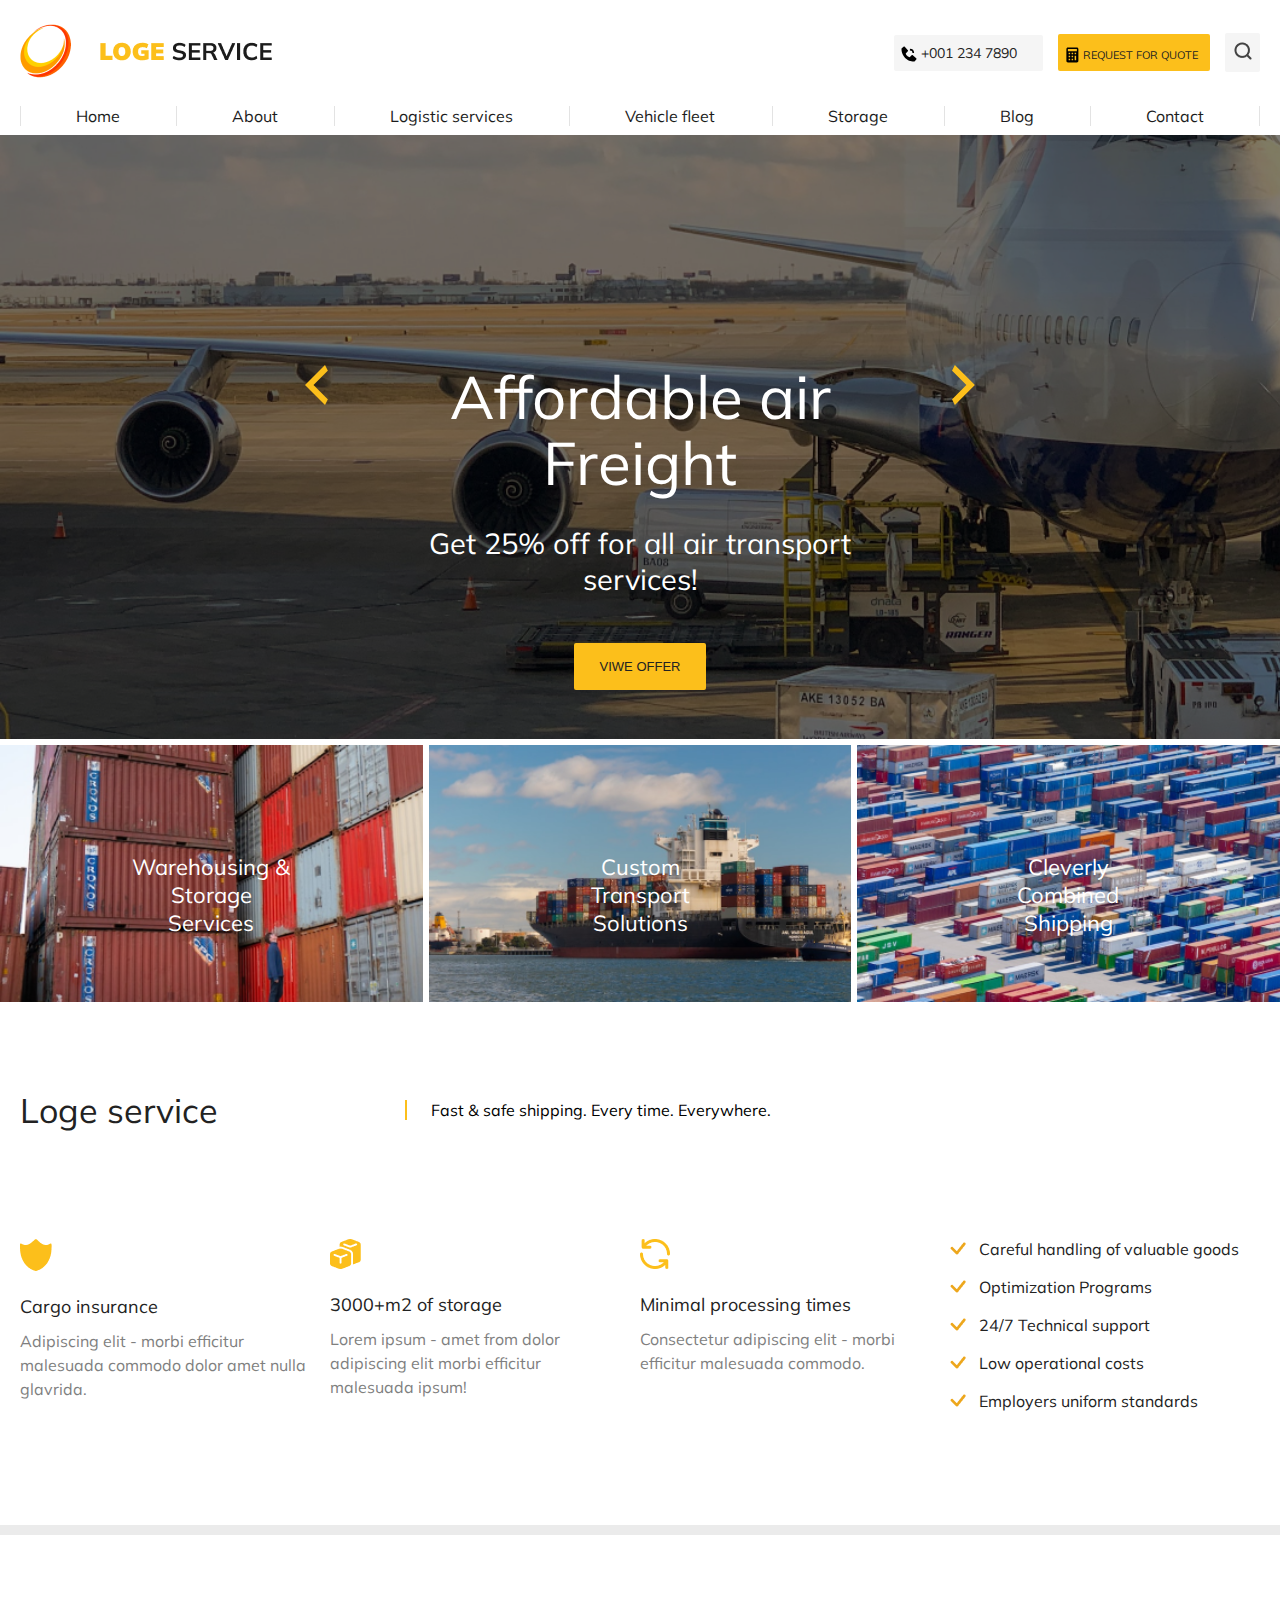
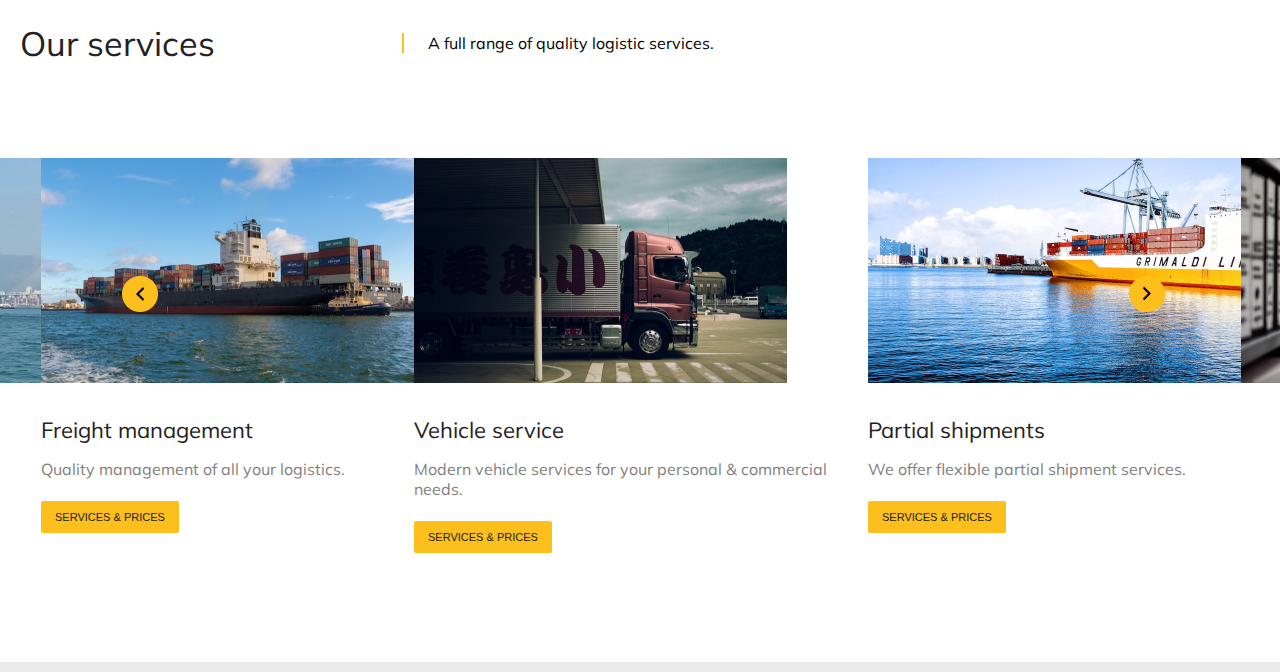
==== index.html @ c0128134 "services-section-with-responsive" ====
<!DOCTYPE html>
<html lang="en">
<head>
    <meta charset="UTF-8">
    <meta http-equiv="X-UA-Compatible" content="IE=edge">
    <meta name="viewport" content="width=device-width, initial-scale=1.0">
    <title>LOGE SERVICE</title>
    <!-- css -->
    <link rel="stylesheet" href="css/style.css">
</head>
<body>
    <!-- topbar-section -->
    <section class="topbar-section">
        <div class="container">
            <div class="topbar-wrapper">
                <div class="left-contents">
                    <img src="images/logo.png" alt="site logo">
                </div>
                <div class="right-contents">
                   <div class="phone-contact">
                    <svg 
                    width="16" height="16" viewBox="0 0 16 16" fill="none" xmlns="http://www.w3.org/2000/svg">
                    <path d="M8.92123 4.55398C10.692 4.55398 11.4472 5.30925 11.4472 7.07998H13.1312C13.1312 4.36453 11.6367 2.86998 8.92123 2.86998V4.55398ZM11.8026 9.13699C11.6408 8.98994 11.4282 8.91151 11.2096 8.91827C10.9911 8.92502 10.7837 9.01643 10.6313 9.1732L8.61643 11.2454C8.13143 11.1527 7.1564 10.8488 6.15273 9.84764C5.14906 8.84314 4.8451 7.86557 4.75501 7.38395L6.82549 5.36819C6.98245 5.2159 7.07399 5.00851 7.08075 4.78991C7.08751 4.57132 7.00895 4.35867 6.86169 4.19697L3.7505 0.775917C3.60318 0.613711 3.39844 0.515321 3.17975 0.501643C2.96106 0.487965 2.74565 0.560077 2.57927 0.702663L0.752131 2.26963C0.606558 2.41573 0.51967 2.61018 0.50795 2.81609C0.49532 3.02659 0.254508 8.01292 4.12098 11.8811C7.49404 15.2533 11.7192 15.5 12.8828 15.5C13.0529 15.5 13.1573 15.4949 13.1851 15.4933C13.391 15.4817 13.5854 15.3945 13.7307 15.2482L15.2969 13.4203C15.4396 13.254 15.5118 13.0386 15.4983 12.82C15.4848 12.6013 15.3865 12.3965 15.2245 12.249L11.8026 9.13699Z" fill="black"/>
                    </svg>

                     <a class="f-14 color-222" href=""tel:+001234 7890">+001 234 7890</a>
                   </div>

                   <div class="quote">
                    <svg 
                    width="13" height="16" viewBox="0 0 13 16" fill="none" xmlns="http://www.w3.org/2000/svg">
                    <path d="M1.8877 15.5H10.8877C11.2855 15.5 11.6671 15.342 11.9484 15.0607C12.2297 14.7794 12.3877 14.3978 12.3877 14V2C12.3877 1.60218 12.2297 1.22064 11.9484 0.93934C11.6671 0.658035 11.2855 0.5 10.8877 0.5H1.8877C1.48987 0.5 1.10834 0.658035 0.827035 0.93934C0.545731 1.22064 0.387695 1.60218 0.387695 2V14C0.387695 14.3978 0.545731 14.7794 0.827035 15.0607C1.10834 15.342 1.48987 15.5 1.8877 15.5ZM4.1377 13.25H2.6377V11.75H4.1377V13.25ZM4.1377 10.25H2.6377V8.75H4.1377V10.25ZM4.1377 7.25H2.6377V5.75H4.1377V7.25ZM7.1377 13.25H5.6377V11.75H7.1377V13.25ZM7.1377 10.25H5.6377V8.75H7.1377V10.25ZM7.1377 7.25H5.6377V5.75H7.1377V7.25ZM10.1377 13.25H8.6377V8.75H10.1377V13.25ZM10.1377 7.25H8.6377V5.75H10.1377V7.25ZM1.8877 2H10.8877V4.25H1.8877V2Z" fill="black"/>
                    </svg>
                    <a class="f-11 color-222" href="#">REQUEST FOR QUOTE</a>
                   </div>

                   <div class="search-div">
                    <img src="images/search-icon.png" alt="search-icon">
                   </div>
                </div>
            </div>
        </div>
    </section>

    <!-- navbar-section -->
    <section class="navbar-section">
        <div class="container">
            <div class="navbar-wrapper">
                <nav>
                    <ul class="nav-links">
                        <li>
                            <a class="f-16 color-c1c" href="#">Home</a>
                        </li>
                        <li>
                            <a class="f-16 color-c1c" href="#">About</a>
                        </li>
                        <li>
                            <a class="f-16 color-c1c" href="#">Logistic services</a>
                        </li>
                        <li>
                            <a class="f-16 color-c1c" href="#">Vehicle fleet</a>
                        </li>
                        <li>
                            <a class="f-16 color-c1c" href="#">Storage</a>
                        </li>
                        <li>
                            <a class="f-16 color-c1c" href="#">Blog</a>
                        </li>
                
                        <li>
                            <a class="f-16 color-c1c" href="#">Contact</a>
                        </li>
                    </ul>
                </nav>
            </div>
        </div>
    </section>

    <!-- banner section -->
    <section class="banner-section">
        <div class="banner-wrappers">
            <div class="main-banner">
                <!-- arrow svg -->
                <div>
                     <div class="main-banner-details">
                    <h1 class="f-60 color-fff">Affordable air Freight</h1>
                    <p class="f-29 color-fff">Get 25% off for all air transport services!</p>
                    <Button class="view-offer-btn f-13 color-222 ">VIWE OFFER</Button>
                </div>
                </div>
                <!-- arrow svg -->
             

            </div>
            <div class="sub-banners">
                <div class="sub-banner-1">
                    <h3 class="sub-banner-1-text f-22 color-fff">Warehousing & Storage <br> Services</h3> 
                </div>
                <div class="sub-banner-2">
                    <h3 class="sub-banner-2-text f-22 color-fff">Custom Transport <br> Solutions</h3> 
                </div>
                <div class="sub-banner-3">
                    <h3 class="sub-banner-3-text f-22 color-fff">Cleverly Combined<br> Shipping</h3> 
                </div>
            </div>
        </div>
    </section>

    <!-- loge service section -->
    <section class="loge-service-section">
        <div class="container">
            <div class="loge-service-part-1">
                <div>
                    <h2 class="f-34 color-222">Loge service</h2>
                </div>
                <div>
                    <p>Fast & safe shipping. Every time. Everywhere.</p>
                </div>
            </div>
            <div class="loge-service-part-2">
                <div>
                    <img src="images/insurance.png" alt="insurance logo">
                    <h5 class="service-heading">Cargo insurance</h5>
                    <p class="service-text">
                        Adipiscing elit - morbi efficitur malesuada commodo dolor amet nulla glavrida.
                    </p>
                </div>
                <div>
                    <img src="images/storage.png" alt="storage logo">
                    <h5 class="service-heading">3000+m2 of storage</h5>
                    <p class="service-text">
                       Lorem ipsum - amet from dolor adipiscing elit morbi efficitur malesuada ipsum!
                    </p>
                </div>
                <div>
                    <img src="images/rotate.png" alt="storage logo">
                    <h5 class="service-heading">Minimal processing times</h5>
                    <p class="service-text">
                     Consectetur adipiscing elit - morbi efficitur malesuada commodo.
                    </p>
                </div>
                <div class="service-key-points">
                    <ul>
                        <li>Careful handling of valuable goods</li>
                        <li>Optimization Programs</li>
                        <li>24/7 Technical support</li>
                        <li>Low operational costs</li>
                        <li>Employers uniform standards</li>
                    </ul>
                </div>
            </div>
        </div>
    </section>

    <!-- gap div -->
    <div class="gap-div"></div>

    <!-- services section -->
    <section class="services-section">
        <div class="services-wrapper">
            <div class="services-header">
                <div class="container">
                    <div>
                    <h2 class="f-34 color-222">Our services</h2>
                </div>
                <div>
                    <p>A full range of quality logistic services.</p>
                </div>
                </div>
            </div>
            <div class="services-cards">
                <div class="service-card">
                    <img src="images/short-img-1.png" alt="short img">
                </div>
                <div class="service-card">
                    <img src="images/freight.png" alt="freight transport">
                    <h4 class="f-22 color-222">Freight management</h4>
                    <p class="f-16 color-f7f">Quality management of all your logistics.</p>
                    <button class="service-btn f-11 color-222">Services & prices</button>
                </div>
                <div class="service-card">
                    <img src="images/truck.png" alt="freight transport">
                    <h4 class="f-22 color-222">Vehicle service</h4>
                    <p class="f-16 color-f7f">Modern vehicle services for your personal & commercial needs.</p>
                    <button class="service-btn f-11 color-222">Services & prices</button>
                </div>
                <div class="service-card">
                    <img src="images/partial.png" alt="Partial shipments">
                    <h4 class="f-22 color-222">Partial shipments</h4>
                    <p class="f-16 color-f7f">We offer flexible partial shipment services.</p>
                    <button class="service-btn f-11 color-222">Services & prices</button>
                </div>
                
                <div class="service-card">
                    <img src="images/short-img-2.png" alt="short img">
                </div>
            </div>
        </div>
    </section>
</body>
</html>
---- css/style.css ----
@import url("https://fonts.googleapis.com/css2?family=Mulish&display=swap");
* {
  margin: 0;
  padding: 0;
  box-sizing: border-box;
}
body {
  font-family: "Mulish", sans-serif;
  background: #ffffff;
}

/* common styles */
.container {
  width: 100%;
  max-width: 1240px;
  margin: auto;
}
a {
  text-decoration: none;
}
ul li {
  list-style-type: none;
}
/* fonts styles */
.f-11 {
  font-weight: 400;
  font-size: 11px;
}
.f-13 {
  font-weight: 400;
  font-size: 13px;
}
.f-14 {
  font-weight: 400;
  font-size: 14px;
}
.f-16 {
  font-weight: 400;
  font-size: 16px;
}
.f-22 {
  font-weight: 400;
  font-size: 22px;
}
.f-23 {
  font-weight: 400;
  font-size: 22px;
}
.f-29 {
  font-weight: 400;
  font-size: 29px;
}
.f-34 {
  font-weight: 400;
  font-size: 34px;
}
.f-60 {
  font-weight: 400;
  font-size: 60px;
}

/* colors classes*/
.color-fff {
  color: #ffffff;
}
.color-222 {
  color: #222222;
}
.color-c1c {
  color: #1c1c1c;
}
.color-f7f {
  color: #7f7f7f;
}

/* home page */
/* topbar */
.topbar-wrapper {
  display: flex;
  justify-content: space-between;
  padding: 23.75px 0;
}
.right-contents {
  display: flex;
  gap: 15px;
  align-items: center;
}

.right-contents .phone-contact svg,
.right-contents .quote svg {
  vertical-align: middle;
}

.phone-contact {
  padding: 7px 26px 8.5px 6.5px;
  background: #f5f5f5;
  border-radius: 2px;
}

.quote {
  background: #fcbf1b;
  border-radius: 2px;
  padding: 8.5px 12px 8.5px 8.39px;
}

.search-div {
  background: #f5f5f5;
  border-radius: 2px;
  padding: 8.5px;
}

/* navbar */
.navbar-wrapper {
  padding-bottom: 9px;
}
.nav-links {
  display: flex;
  justify-content: space-between;
}
.nav-links li {
  border-left: 1px solid;
  border-color: rgba(0, 0, 0, 0.11);
  padding: 0 55px 0 55px;
}

.nav-links li:last-child {
  border-right: 1px solid;
  border-color: rgba(0, 0, 0, 0.11);
}

.nav-links li a:hover {
  border-bottom: 2px solid;
  border-color: #fcbf1b;
}

/* banner section */

.main-banner {
  background-image: url(../images/air-freight.png);
  background-size: cover;
  background-repeat: no-repeat;
}
.main-banner-details {
  text-align: center;
  padding: 229px 428px 49px 428px;
  background: rgba(0, 0, 0, 0.5);
}
.main-banner > div {
  position: relative;
}
.main-banner-details::after {
  content: url("../images/right-arrow.png");
  position: absolute;
  right: 305px;
  top: 230px;
}
.main-banner-details::before {
  content: url("../images/left-arrow.png");
  position: absolute;
  left: 305px;
  top: 230px;
}
.main-banner-details h1 {
  line-height: 66px;
  padding-bottom: 29px;
}
.main-banner-details p {
  line-height: 36px;
  padding-bottom: 46px;
}
.view-offer-btn {
  background: #fcbf1b;
  border-radius: 2px;
  padding: 16px 26px;
  border: none;
}
.sub-banners {
  display: flex;
  gap: 6px;
  padding-top: 6px;
}
.sub-banner-1 {
  background-image: url(../images/cargo-storage.png);
  background-size: cover;
  background-repeat: no-repeat;
  width: 100%;
}
.sub-banner-2 {
  background-image: url(../images/ship-transport.png);
  background-size: cover;
  background-repeat: no-repeat;
  width: 100%;
}
.sub-banner-3 {
  background-image: url(../images/port.png);
  background-size: cover;
  background-repeat: no-repeat;
  width: 100%;
}
.sub-banner-1-text {
  padding: 108px 116px 65px 116px;
  text-align: center;
}
.sub-banner-2-text {
  padding: 108px 145px 65px 145px;
  text-align: center;
}
.sub-banner-3-text {
  padding: 108px 144px 65px 143px;
  text-align: center;
}

/* loge-service-section */
.loge-service-section {
  padding-top: 87px;
}
.loge-service-part-1 {
  display: flex;
  gap: 187px;
  align-items: center;
}
.loge-service-part-1 div p {
  border-left: 2px solid #fcbf1b;
  padding-left: 24px;
}
.loge-service-part-2 {
  display: flex;
  justify-content: space-between;
  padding-top: 107.17px;
  padding-bottom: 96px;
}
.loge-service-part-2 div {
  flex: 1;
  padding-right: 20px;
}
.service-heading {
  font-weight: 400;
  font-size: 18px;
  line-height: 23px;
  color: #222222;
  padding-top: 20px;
  padding-bottom: 11px;
}
.service-text {
  font-weight: 400;
  font-size: 16px;
  line-height: 24px;
  color: #7f7f7f;
}
.service-key-points ul li {
  font-weight: 400;
  font-size: 16px;
  line-height: 21px;
  color: #222222;
  padding-bottom: 17px;
}
.service-key-points ul li::before {
  content: url("../images/check.png");
  display: inline-block;
  padding-right: 13.34px;
}
/* gap div */
.gap-div {
  background: rgba(0, 0, 0, 0.08);
  padding: 5px 0;
}
/* services section */
.services-wrapper {
  padding-bottom: 109px;
  border-bottom: 10px solid rgba(0, 0, 0, 0.08);
}
.services-header {
  padding-bottom: 93px;
  padding-top: 87px;
}
.services-header > .container {
  display: flex;
  gap: 187px;
  align-items: center;
}
.services-header div p {
  border-left: 2px solid #fcbf1b;
  padding-left: 24px;
}

.services-cards {
  display: flex;
  justify-content: space-between;
  position: relative;
}
.services-cards::before {
  content: url("../images/circle-arrow-left.png");
  position: absolute;
  left: 9.5%;
  top: 30%;
}
.services-cards::after {
  content: url("../images/circle-arrow-right.png");
  position: absolute;
  right: 9%;
  top: 30%;
}
.service-card img {
  padding-bottom: 29px;
}
.service-card h4 {
  padding-bottom: 15px;
}
.service-card p {
  padding-bottom: 22px;
}

.service-btn {
  background: #fcbf1b;
  border-radius: 2px;
  padding: 10px 14px;
  border-style: none;
  text-transform: uppercase;
}

/* Responsive for phone */

@media only screen and (max-width: 430px) {
  /* common styles */
  .container {
    width: 100%;
    max-width: 430px;
  }

  /* home page */
  /* topbar */
  .topbar-wrapper {
    flex-direction: column;
    align-items: center;
  }
  .left-contents {
    padding-bottom: 30px;
  }
  .right-contents {
    gap: 7px;
  }

  /* navbar */

  .nav-links {
    flex-direction: column;
    align-items: center;
    gap: 15px;
  }
  .nav-links li {
    border: none;
  }
  .nav-links li:last-child {
    border: none;
  }

  /* banner sectioin */

  .main-banner-details {
    padding: 205.76px 59.78px 135.74px 57px;
  }
  .main-banner-details h1 {
    font-weight: 400;
    font-size: 24px;
    line-height: 66px;
    text-align: center;
    color: #ffffff;
    padding-bottom: 22.99px;
  }
  .main-banner-details p {
    font-weight: 400;
    font-size: 14px;
    line-height: 36px;
    text-align: center;
    color: #ffffff;
    padding-bottom: 24.51px;
  }
  .view-offer-btn {
    font-weight: 400;
    font-size: 13px;
    line-height: 13px;
    color: #222222;
  }
  .sub-banners {
    flex-direction: column;
    gap: 10px;
    padding-top: 10px;
  }

  .sub-banner-1-text {
    padding: 98px 65px 25.88px 65px;
  }
  .sub-banner-2-text {
    padding: 108px 95.5px 16.96px 95.5px;
  }
  .sub-banner-3-text {
    padding: 108px 92.5px 15.82px 92.5px;
  }
  .main-banner-details::after {
    right: 31.5px;
  }
  .main-banner-details::before {
    left: 31.5px;
  }

  /* loge-service-section */
  .loge-service-section {
    padding-top: 40.22px;
  }
  .loge-service-part-1 {
    flex-direction: column;
    gap: 20.22px;
    align-items: flex-start;
    padding-left: 21.5px;
  }
  .loge-service-part-2 {
    padding-top: 39.82px;
    flex-direction: column;
    padding-left: 21.5px;
    gap: 30.82px;
  }

  /* services section */
  .services-header {
    padding-top: 50.47px;
    padding-bottom: 35.5px;
    padding-left: 25.32px;
  }
  .services-header > .container {
    display: flex;
    flex-direction: column;
    align-items: flex-start;
    gap: 23.53px;
  }
  

  .services-cards {
    flex-direction: column;
    padding-left: 25px;
    padding-right: 30.5px;
    padding-bottom: 50.37px;
    border-bottom: 10px solid rgba(0, 0, 0, 0.08);
  }
  .service-card {
    display: none;
  }
  .service-card:nth-child(2) {
    display: block;
  }
  .services-cards::before {
    content: url("../images/circle-arrow-left.png");
    position: absolute;
    left: 1.5%;
    top: 20%;
  }
  .services-cards::after {
    content: url("../images/circle-arrow-right.png");
    position: absolute;
    right: 2.5%;
    top: 20%;
  }
}
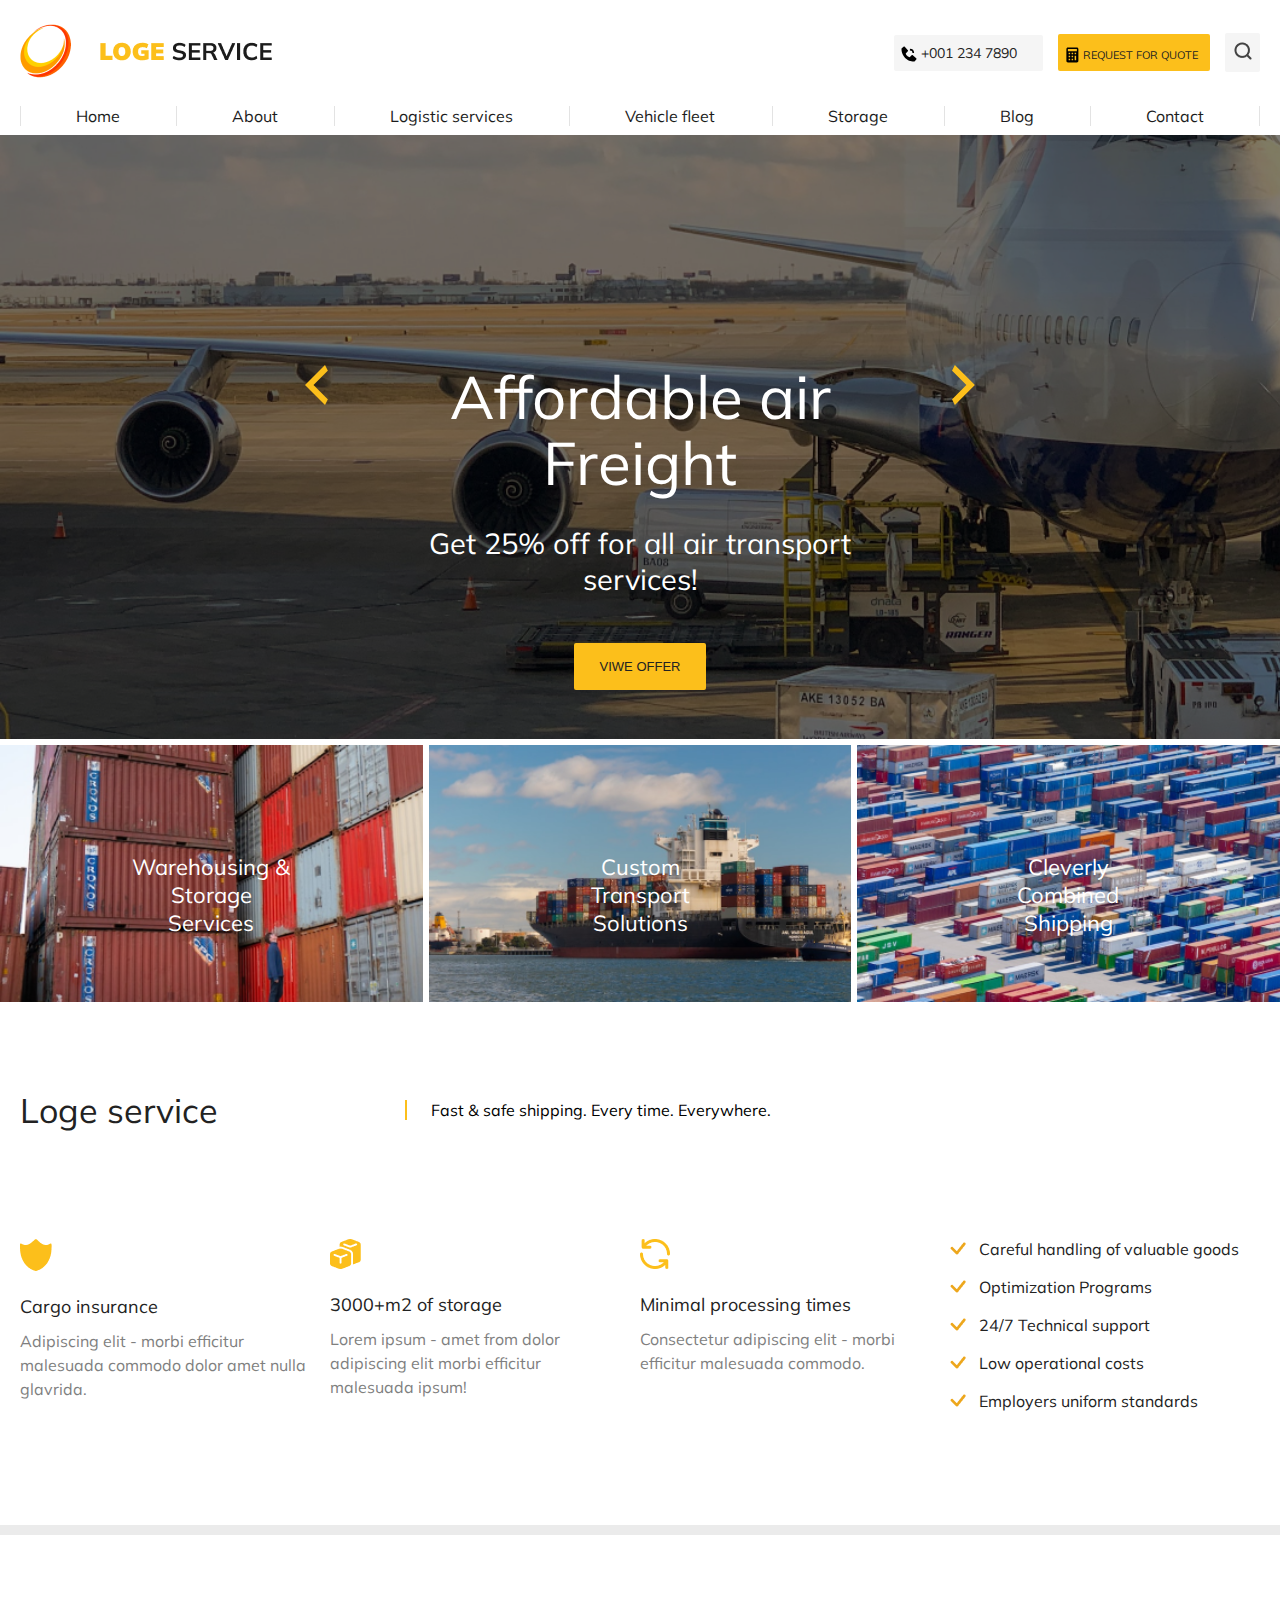
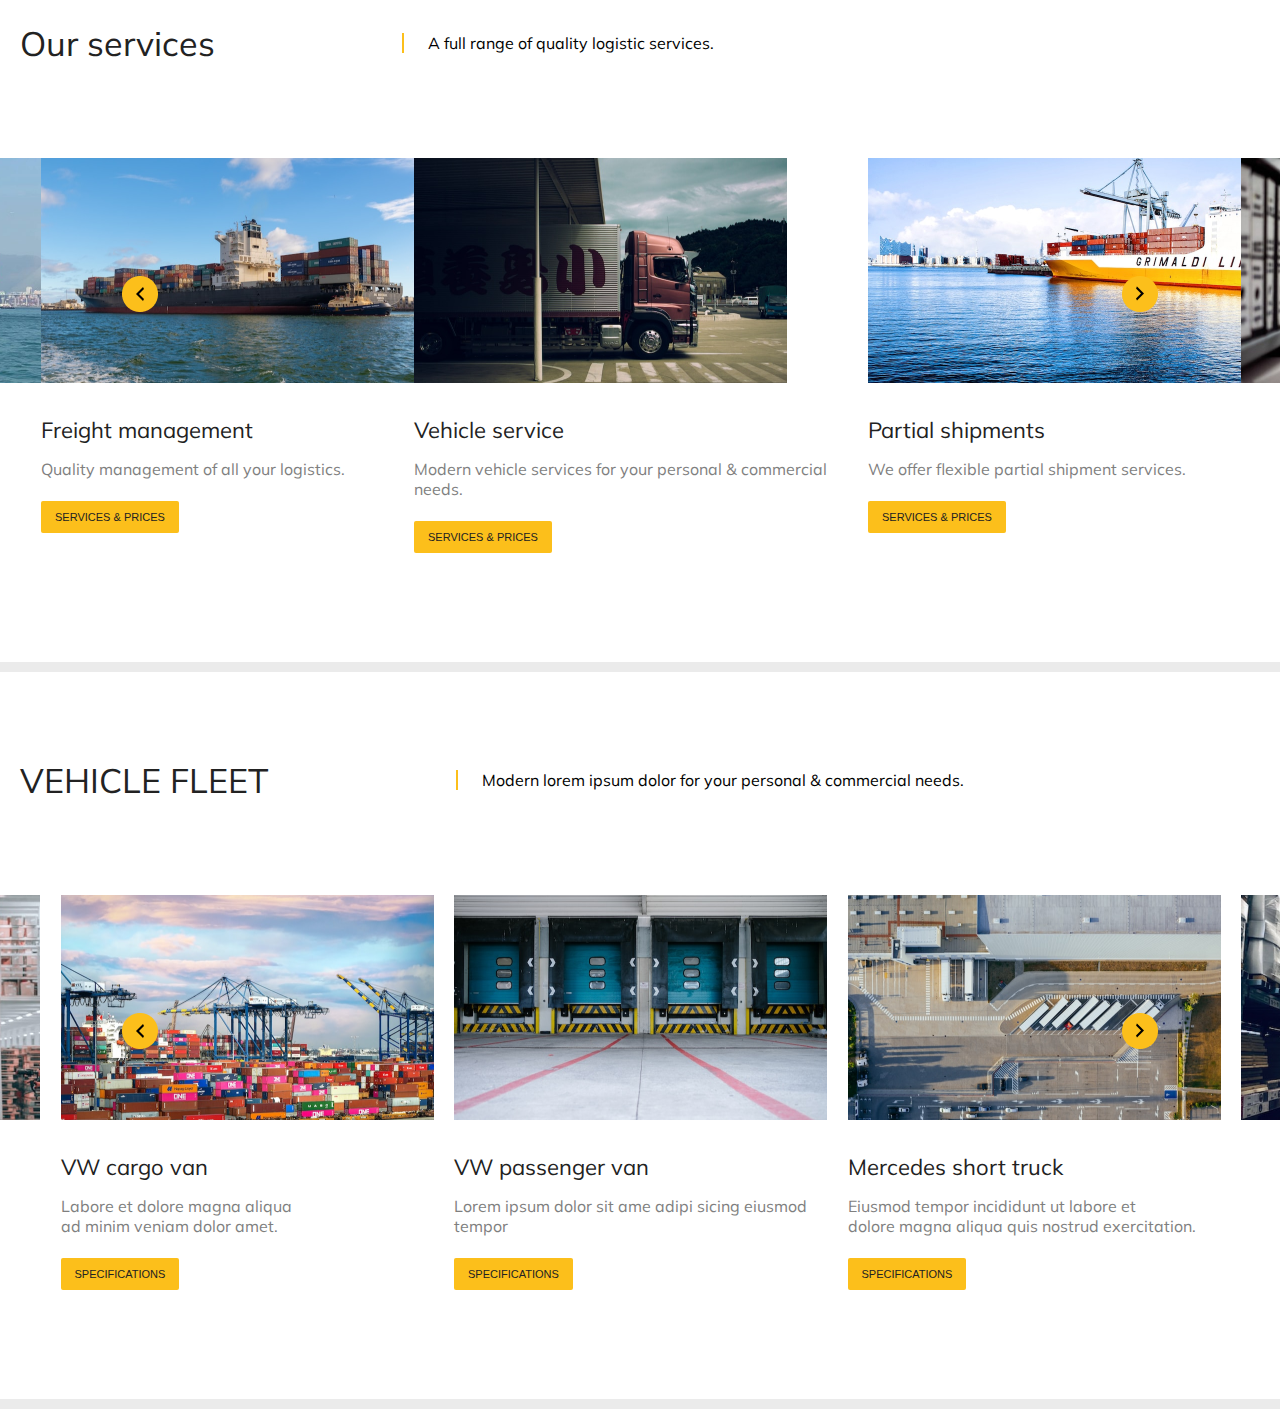
==== commit aae5cf38: "vehicle fleet section with responsive" ====
--- a/index.html
+++ b/index.html
@@ -197,5 +197,48 @@
             </div>
         </div>
     </section>
+
+    <!-- vehicle fleet section -->
+    <section class="vehicle-fleet-section">
+        <div class="services-wrapper">
+            <div class="services-header">
+                <div class="container">
+                    <div>
+                    <h2 class="f-34 color-222">VEHICLE FLEET</h2>
+                </div>
+                <div>
+                    <p>Modern lorem ipsum dolor for your personal & commercial needs.</p>
+                </div>
+                </div>
+            </div>
+            <div class="services-cards">
+                <div class="service-card">
+                    <img src="images/v-s-1.png" alt="short img">
+                </div>
+                <div class="service-card">
+                    <img src="images/v-1.png" alt="freight transport">
+                    <h4 class="f-22 color-222">VW cargo van</h4>
+                    <p class="f-16 color-f7f">Labore et dolore magna aliqua <br> ad minim veniam dolor amet.</p>
+                    <button class="service-btn f-11 color-222">Specifications</button>
+                </div>
+                <div class="service-card">
+                    <img src="images/v-2.png" alt="freight transport">
+                    <h4 class="f-22 color-222">VW passenger van</h4>
+                    <p class="f-16 color-f7f">Lorem ipsum dolor sit ame adipi sicing eiusmod <br> tempor</p>
+                    <button class="service-btn f-11 color-222">Specifications</button>
+                </div>
+                <div class="service-card">
+                    <img src="images/v-3.png" alt="Partial shipments">
+                    <h4 class="f-22 color-222">Mercedes short truck</h4>
+                    <p class="f-16 color-f7f">Eiusmod tempor incididunt ut labore et <br> dolore magna aliqua quis nostrud exercitation.</p>
+                    <button class="service-btn f-11 color-222">Specifications</button>
+                </div>
+                
+                <div class="service-card">
+                    <img src="images/v-s-2.png" alt="short img">
+                </div>
+            </div>
+        </div>
+    </section>
 </body>
 </html>--- a/css/style.css
+++ b/css/style.css
@@ -297,7 +297,7 @@
 .services-cards::after {
   content: url("../images/circle-arrow-right.png");
   position: absolute;
-  right: 9%;
+  right: 9.5%;
   top: 30%;
 }
 .service-card img {
@@ -316,6 +316,10 @@
   padding: 10px 14px;
   border-style: none;
   text-transform: uppercase;
+}
+
+/* vehicle fleet section */
+.vehicle-fleet-section {
 }
 
 /* Responsive for phone */
@@ -421,6 +425,10 @@
   }
 
   /* services section */
+  .services-wrapper {
+    padding-bottom: 0px;
+   
+}
   .services-header {
     padding-top: 50.47px;
     padding-bottom: 35.5px;
@@ -432,14 +440,11 @@
     align-items: flex-start;
     gap: 23.53px;
   }
-  
-
   .services-cards {
     flex-direction: column;
     padding-left: 25px;
     padding-right: 30.5px;
     padding-bottom: 50.37px;
-    border-bottom: 10px solid rgba(0, 0, 0, 0.08);
   }
   .service-card {
     display: none;
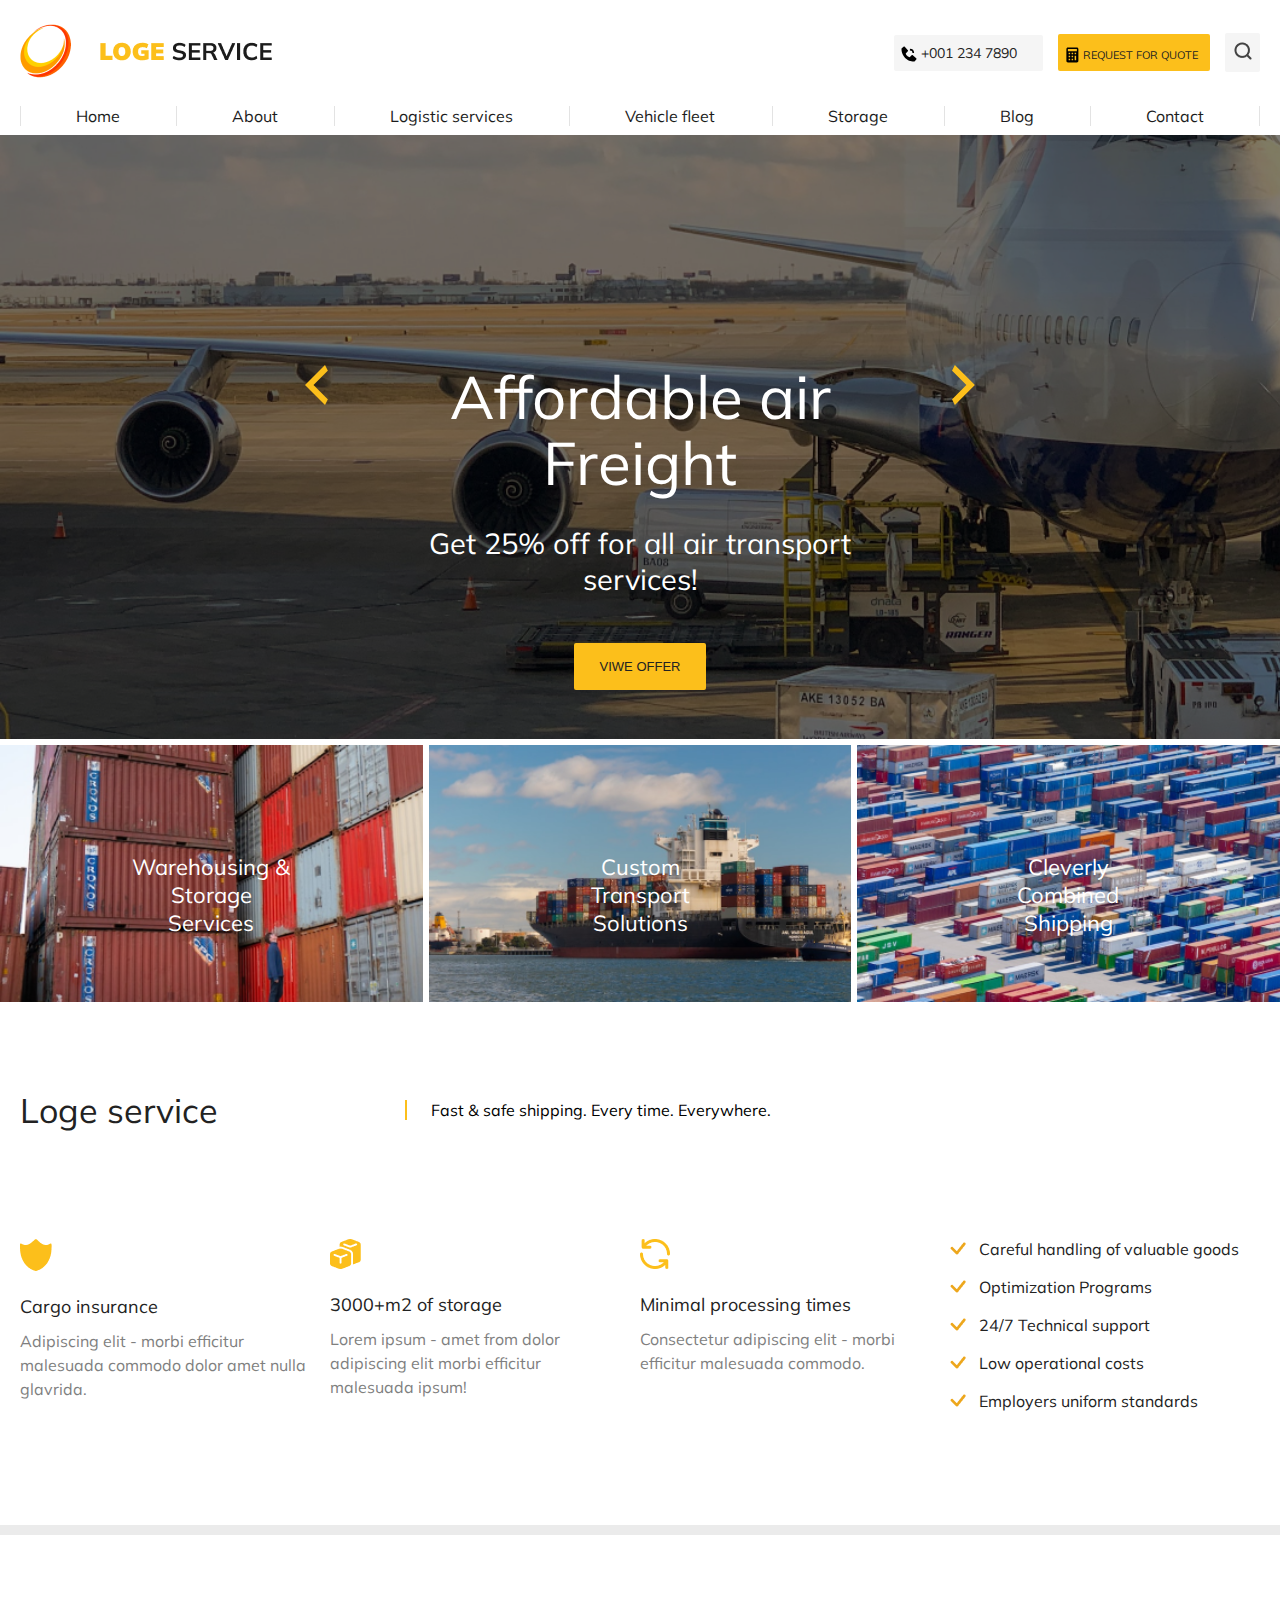
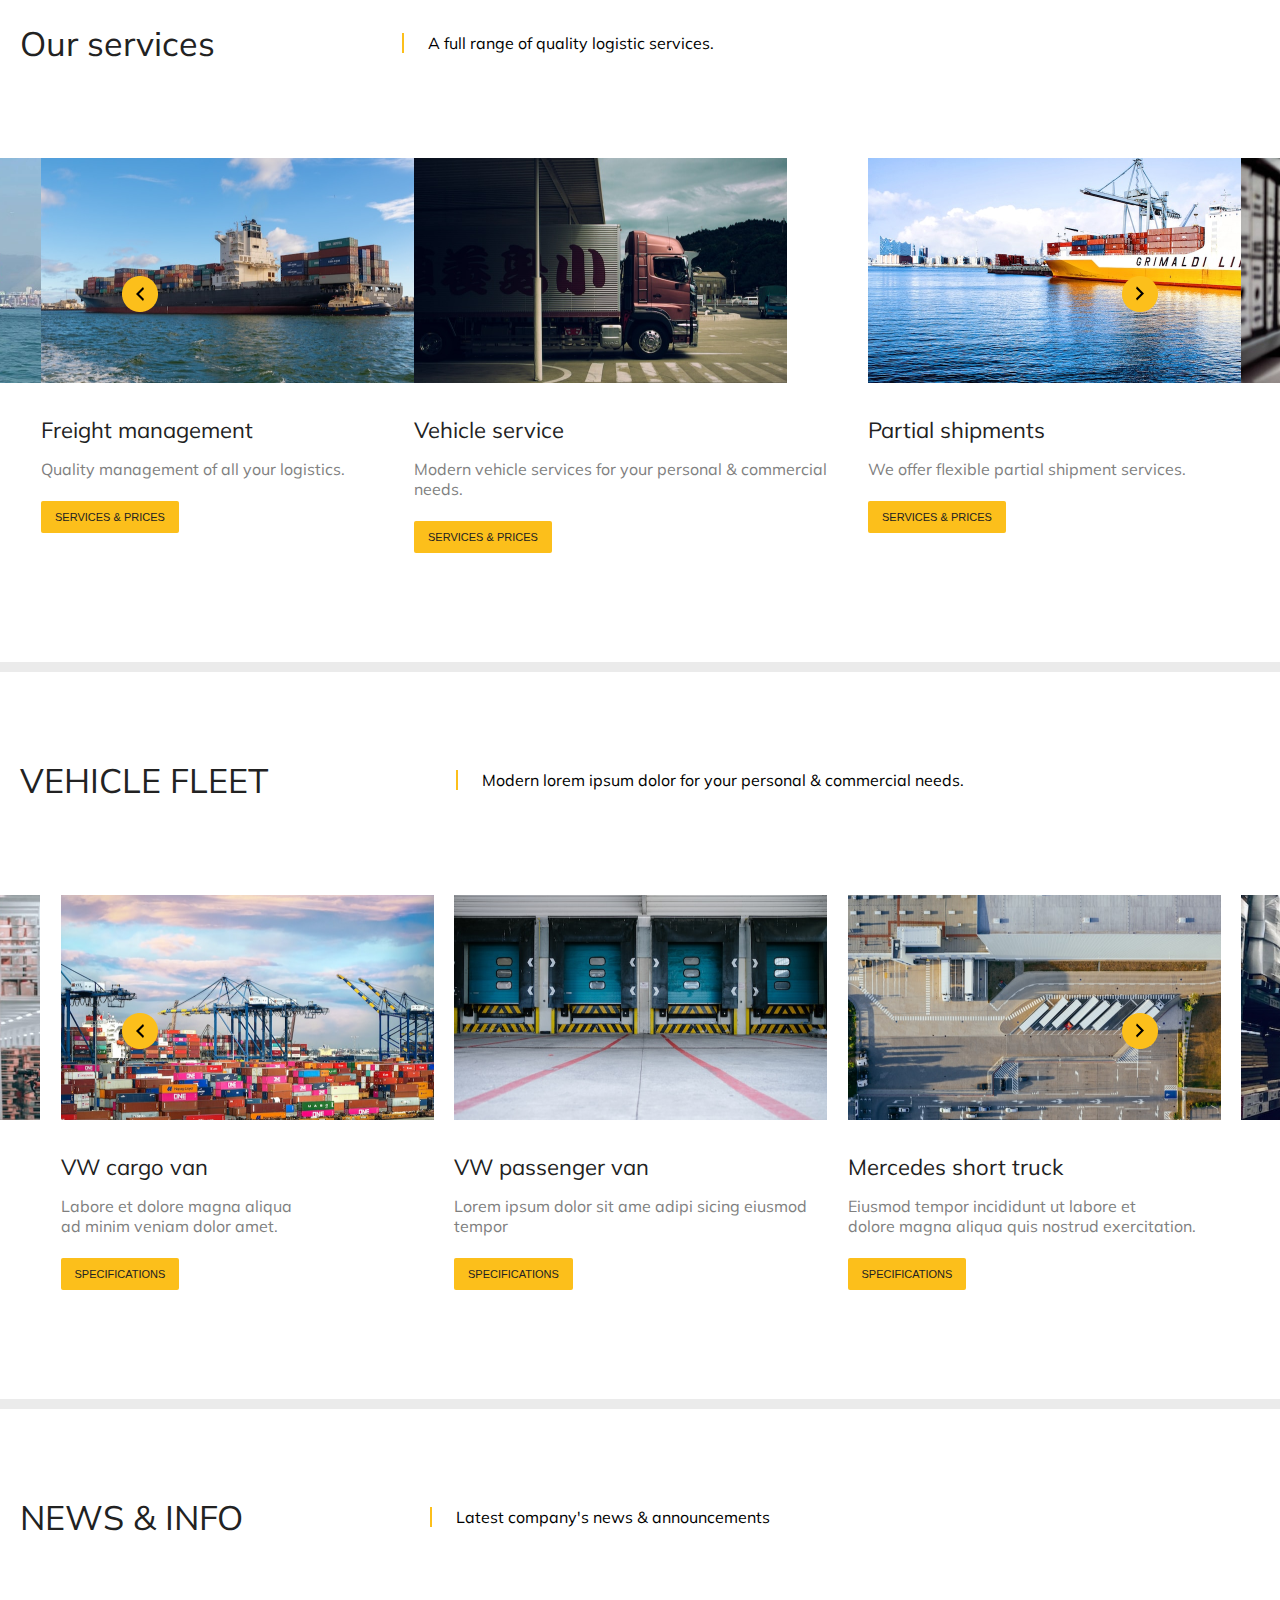
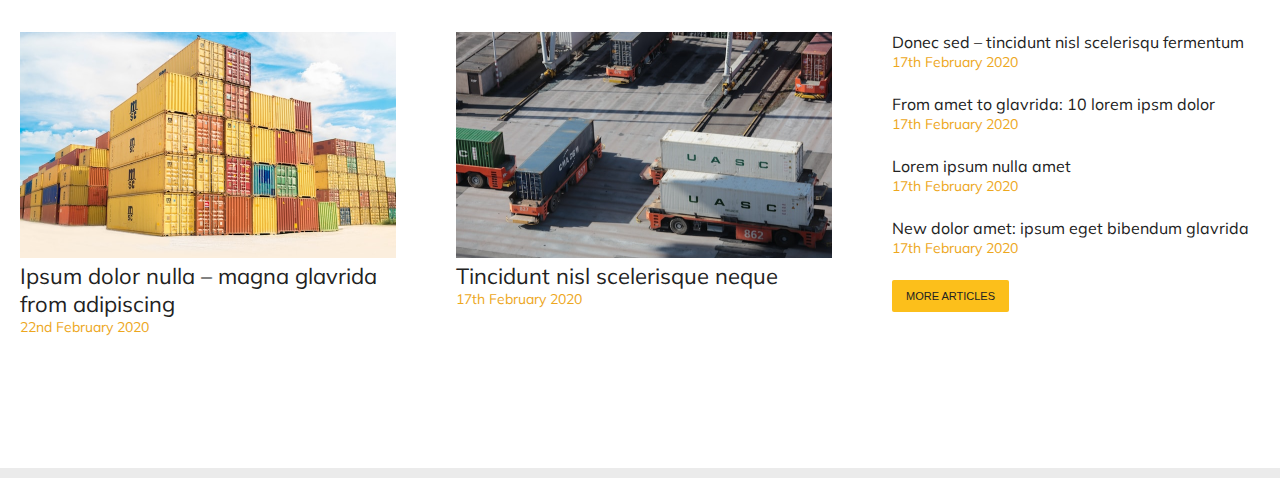
==== commit 4ef7b64f: "news and info section with responsive" ====
--- a/index.html
+++ b/index.html
@@ -240,5 +240,54 @@
             </div>
         </div>
     </section>
+
+    <!-- news and info section -->
+    <section class="news-and-info-section">
+        <div class="services-wrapper">
+            <div class="container">
+                <div class="services-header">
+                <div class="container">
+                    <div>
+                    <h2 class="f-34 color-222">NEWS & INFO</h2>
+                </div>
+                <div>
+                    <p>Latest company's news & announcements</p>
+                </div>
+                </div>
+            </div>
+            <div class="news-cards">
+               
+                <div class="news-card">
+                    <img src="images/n-1.png" alt="freight transport">
+                    <h4 class="f-22 color-222">Ipsum dolor nulla – magna glavrida from adipiscing</h4>
+                    <p class="f-16 color-f7f">22nd February 2020</p>
+                   
+                </div>
+                <div class="news-card">
+                    <img src="images/n-2.png" alt="freight transport">
+                    <h4 class="f-22 color-222">Tincidunt nisl scelerisque neque</h4>
+                    <p class="f-16 color-f7f">17th February 2020</p>
+                  
+                </div>
+                <div class="news-card">
+                    <h6>Donec sed – tincidunt nisl scelerisqu fermentum</h6>
+                    <p>17th February 2020</p>
+
+                    <h6>From amet to glavrida: 10 lorem ipsm dolor</h6>
+                    <p>17th February 2020</p>
+
+                    <h6>Lorem ipsum nulla amet</h6>
+                    <p>17th February 2020</p>
+
+                    <h6>New dolor amet: ipsum eget bibendum glavrida</h6>
+                    <p>17th February 2020</p>
+                    
+                    <button class="service-btn f-11 color-222">More articles</button>
+                </div>
+                
+            </div>
+            </div>
+        </div>
+    </section>
 </body>
 </html>--- a/css/style.css
+++ b/css/style.css
@@ -322,6 +322,30 @@
 .vehicle-fleet-section {
 }
 
+/* news and info section */
+.news-and-info-section {
+}
+.news-cards {
+  display: flex;
+  justify-content: space-between;
+  gap: 60px;
+}
+.news-card {
+  flex: 1;
+}
+.news-card h6 {
+  font-weight: 400;
+  font-size: 16px;
+  line-height: 21px;
+  color: #222222;
+}
+.news-card p {
+  font-weight: 400;
+  font-size: 14px;
+  line-height: 18px;
+  color: #eda71d;
+  padding-bottom: 23px;
+}
 /* Responsive for phone */
 
 @media only screen and (max-width: 430px) {
@@ -427,8 +451,7 @@
   /* services section */
   .services-wrapper {
     padding-bottom: 0px;
-   
-}
+  }
   .services-header {
     padding-top: 50.47px;
     padding-bottom: 35.5px;
@@ -464,4 +487,21 @@
     right: 2.5%;
     top: 20%;
   }
-}
+  /* no extra css for vehicle fleet section */
+
+  /* news and info section */
+
+  .news-and-info-section {
+  }
+
+  .news-cards {
+    flex-direction: column;
+  }
+  .news-card {
+    padding-left: 25px;
+  }
+  .news-card p {
+  }
+  .news-card h6 {
+  }
+}
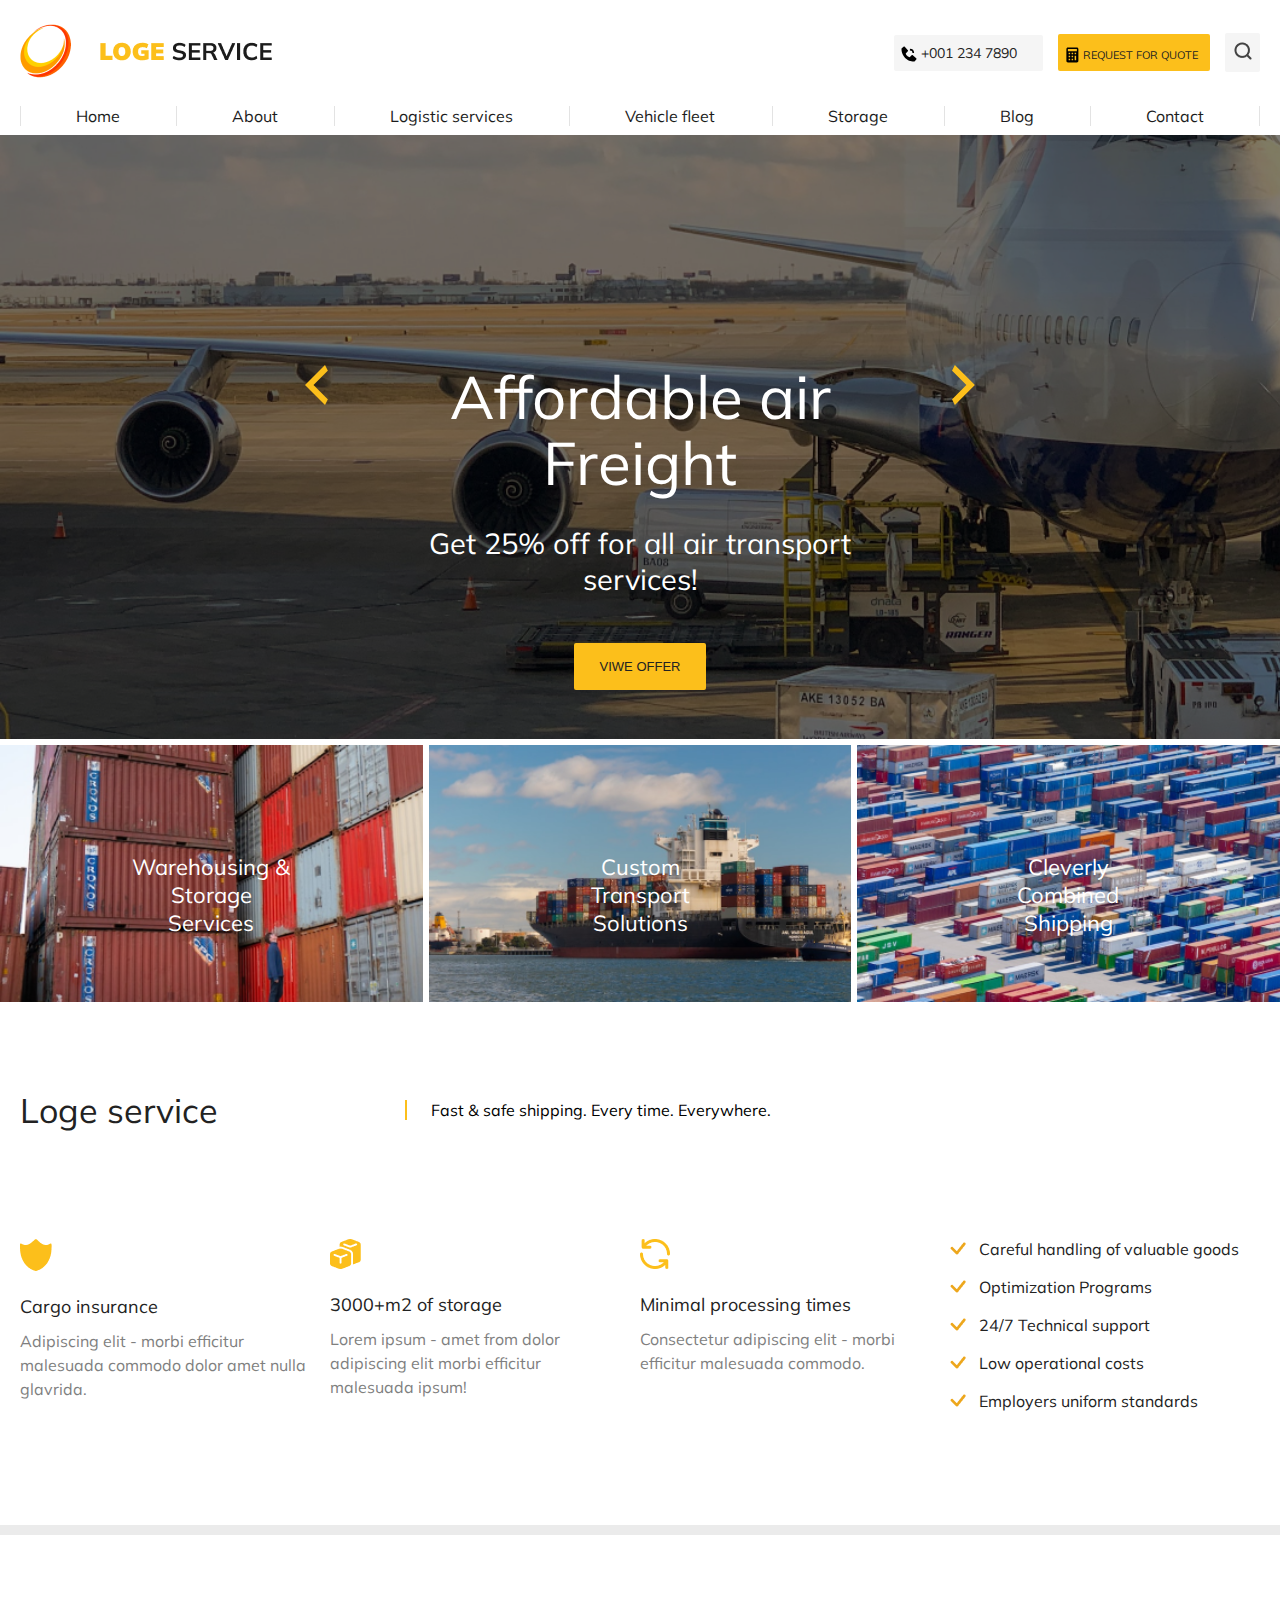
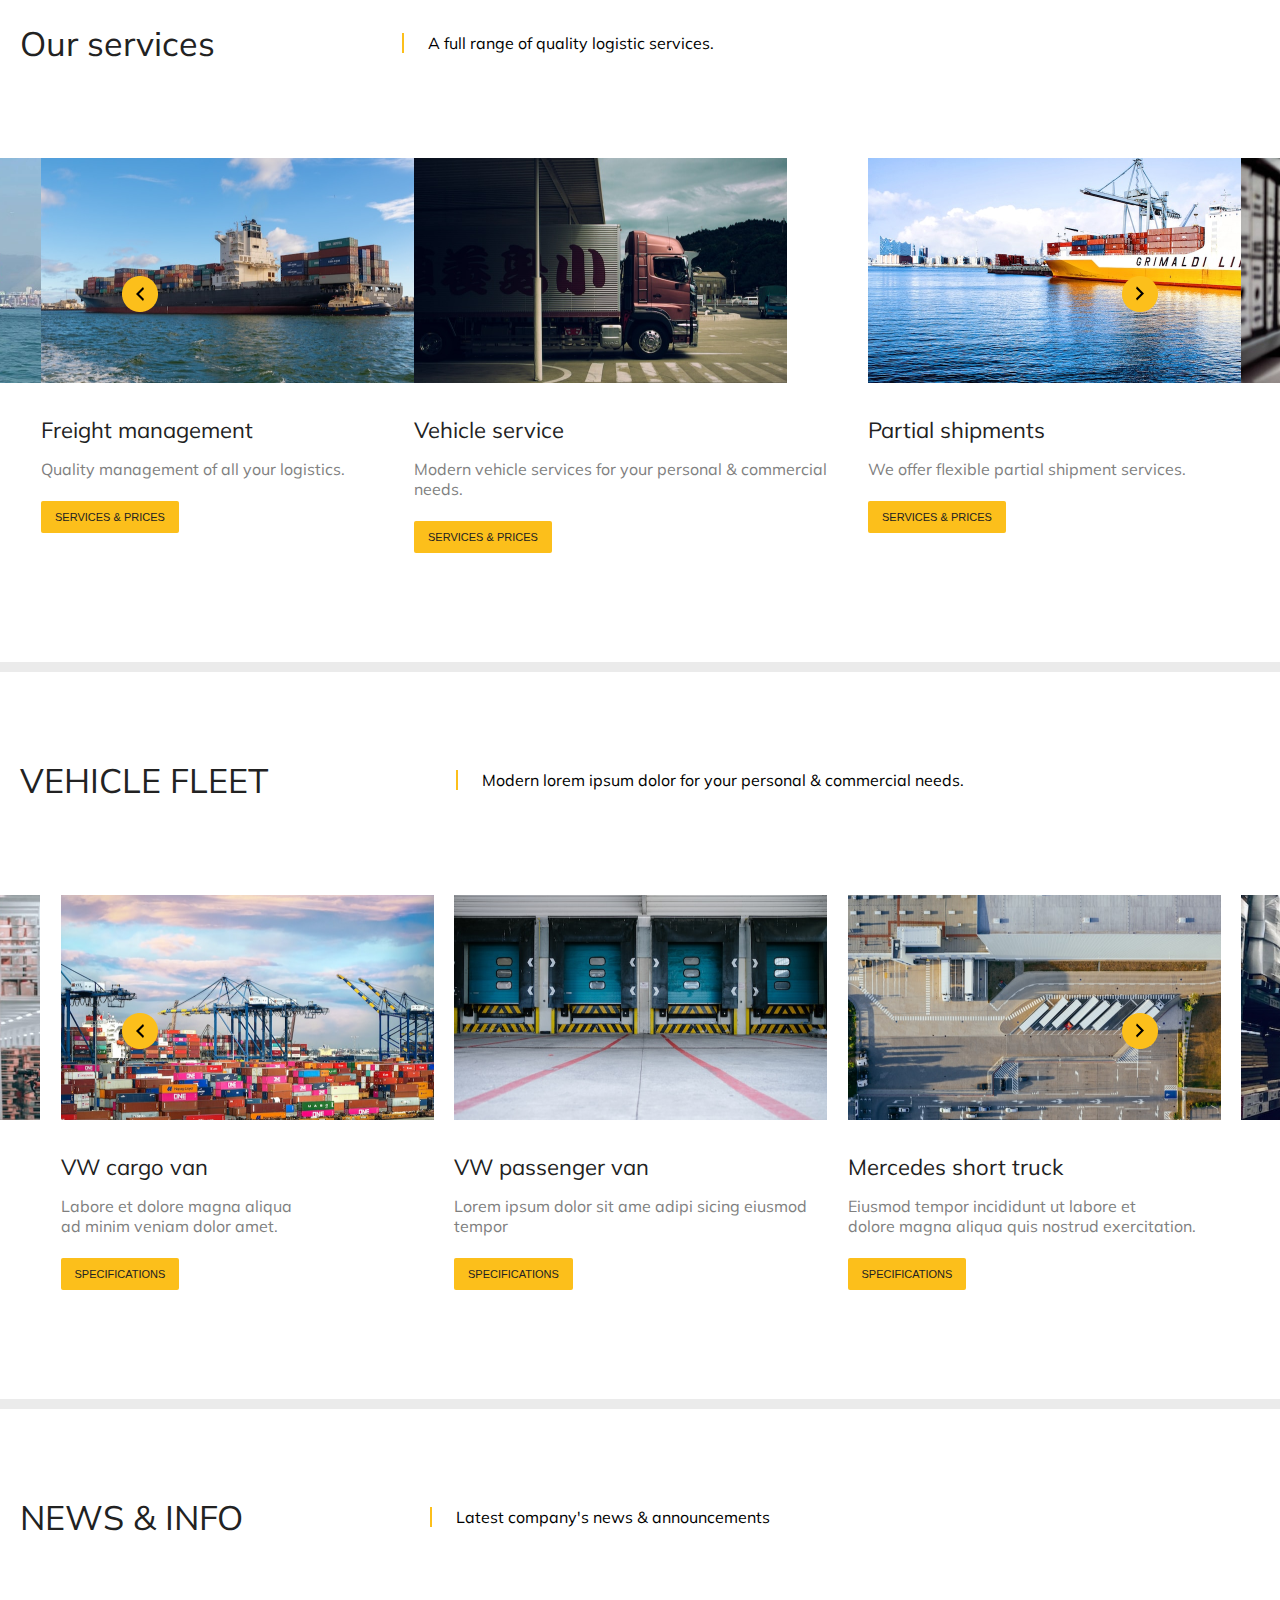
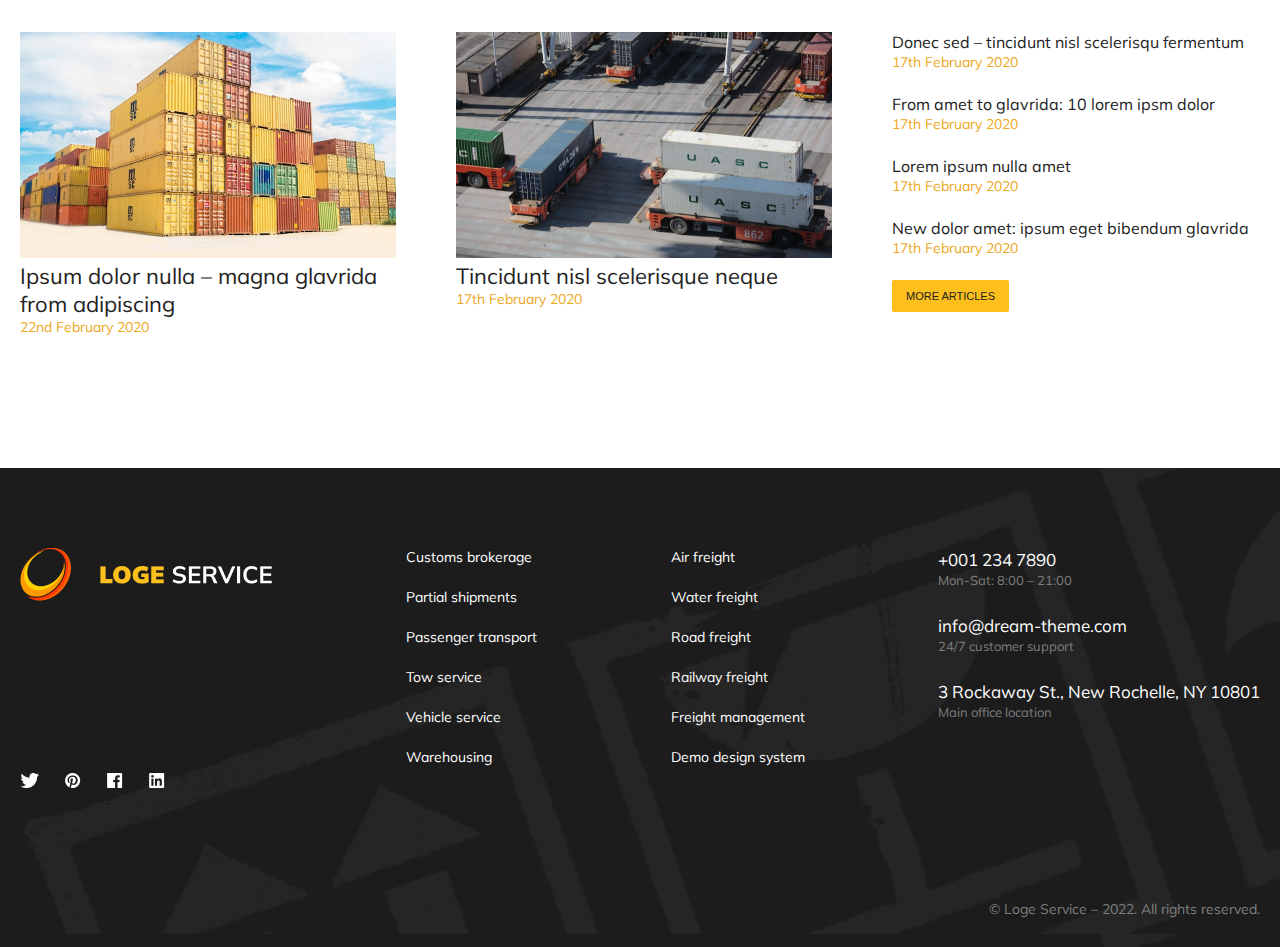
==== commit 48cc6a4f: "footer responsive" ====
--- a/index.html
+++ b/index.html
@@ -289,5 +289,56 @@
             </div>
         </div>
     </section>
+
+    <!-- footer -->
+    <footer>
+        <div class="container">
+            <div class="footer-wrapper">
+            <div class="logo-part">
+                <div>
+                    <img src="images/footer-logo.png" alt="logo">
+                </div>
+                <div>
+                    <img src="images/twitter.png" alt="">
+                    <img src="images/printerest.png" alt="">
+                    <img src="images/fb.png" alt="">
+                    <img src="images/linkdin.png" alt="">
+                </div>
+            </div>
+            <div class="important-links-1">
+                <ul>
+                    <li>Customs brokerage</li>
+                    <li>Partial shipments</li>
+                    <li>Passenger transport</li>
+                    <li>Tow service</li>
+                    <li>Vehicle service</li>
+                    <li>Warehousing</li>
+                </ul>
+            </div>
+            <div class="important-links-2">
+                <ul>
+                    <li>Air freight</li>
+                    <li>Water freight</li>
+                    <li>Road freight</li>
+                    <li>Railway freight</li>
+                    <li>Freight management</li>
+                    <li>Demo design system</li>
+                </ul>
+            </div>
+            <div class="contacts">
+                    <a href="tel:+001 234 7890">+001 234 7890</a>
+                    <p>Mon-Sat: 8:00 – 21:00</p>
+
+                    <a href="mailto:info@dream-theme.com">info@dream-theme.com</a>
+                    <p>24/7 customer support</p>
+
+                    <a href="#">3 Rockaway St., New Rochelle, NY 10801</a>
+                    <p>Main office location</p>  
+            </div>
+        </div>
+
+        <p class="copyright-text">© Loge Service – 2022. All rights reserved.</p>
+        </div>
+    </footer>
 </body>
 </html>--- a/css/style.css
+++ b/css/style.css
@@ -319,11 +319,11 @@
 }
 
 /* vehicle fleet section */
-.vehicle-fleet-section {
-}
+/* no styles for vehicle fleet section */
 
 /* news and info section */
-.news-and-info-section {
+.news-and-info-section > .services-wrapper {
+  border: none;
 }
 .news-cards {
   display: flex;
@@ -345,6 +345,58 @@
   line-height: 18px;
   color: #eda71d;
   padding-bottom: 23px;
+}
+
+/* footer */
+footer {
+  background-image: url(../images/footer-bg.png);
+}
+.footer-wrapper div {
+  color: #ffffff;
+  /* flex: 1; */
+}
+.footer-wrapper {
+  display: flex;
+  justify-content: space-between;
+  padding: 80px 0 0 0;
+}
+.logo-part {
+  display: flex;
+  flex-direction: column;
+  justify-content: space-between;
+}
+.logo-part div:last-child {
+  display: flex;
+  gap: 26.15px;
+}
+.important-links-1 ul li,
+.important-links-2 ul li {
+  font-weight: 400;
+  font-size: 14px;
+  line-height: 18px;
+  padding-bottom: 22px;
+}
+.contacts a {
+  color: #ffffff;
+  font-weight: 400;
+  font-size: 17px;
+  line-height: 23px;
+}
+.contacts p {
+  font-weight: 400;
+  font-size: 13px;
+  line-height: 18px;
+  color: #7f7f7f;
+  padding-bottom: 25px;
+}
+.copyright-text {
+  font-weight: 400;
+  font-size: 14px;
+  line-height: 18px;
+  text-align: right;
+  color: #7f7f7f;
+  padding-top: 112px;
+  padding-bottom: 29px;
 }
 /* Responsive for phone */
 
@@ -491,17 +543,24 @@
 
   /* news and info section */
 
-  .news-and-info-section {
-  }
-
   .news-cards {
     flex-direction: column;
+    padding-bottom: 60px;
   }
   .news-card {
     padding-left: 25px;
   }
-  .news-card p {
-  }
-  .news-card h6 {
-  }
-}
+
+  /* footer */
+  .footer-wrapper {
+    flex-direction: column;
+    padding-left: 22.88px;
+  }
+  .logo-part {
+    gap: 40px;
+    padding-bottom: 60px;
+  }
+  .copyright-text {
+    text-align: center;
+  }
+}
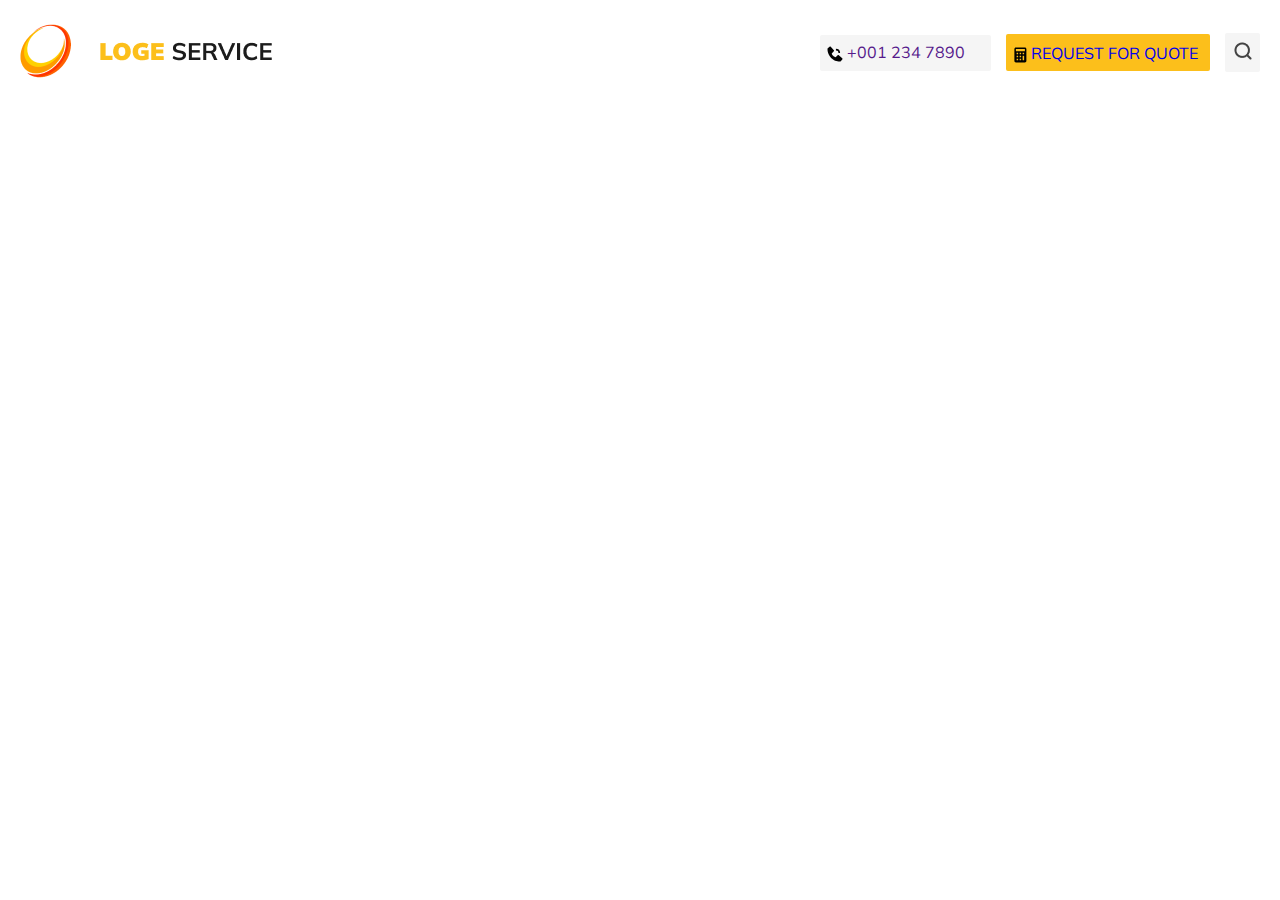
==== commit f1f38948: "topbar-issues-solved" ====
--- a/index.html
+++ b/index.html
@@ -23,7 +23,7 @@
                     <path d="M8.92123 4.55398C10.692 4.55398 11.4472 5.30925 11.4472 7.07998H13.1312C13.1312 4.36453 11.6367 2.86998 8.92123 2.86998V4.55398ZM11.8026 9.13699C11.6408 8.98994 11.4282 8.91151 11.2096 8.91827C10.9911 8.92502 10.7837 9.01643 10.6313 9.1732L8.61643 11.2454C8.13143 11.1527 7.1564 10.8488 6.15273 9.84764C5.14906 8.84314 4.8451 7.86557 4.75501 7.38395L6.82549 5.36819C6.98245 5.2159 7.07399 5.00851 7.08075 4.78991C7.08751 4.57132 7.00895 4.35867 6.86169 4.19697L3.7505 0.775917C3.60318 0.613711 3.39844 0.515321 3.17975 0.501643C2.96106 0.487965 2.74565 0.560077 2.57927 0.702663L0.752131 2.26963C0.606558 2.41573 0.51967 2.61018 0.50795 2.81609C0.49532 3.02659 0.254508 8.01292 4.12098 11.8811C7.49404 15.2533 11.7192 15.5 12.8828 15.5C13.0529 15.5 13.1573 15.4949 13.1851 15.4933C13.391 15.4817 13.5854 15.3945 13.7307 15.2482L15.2969 13.4203C15.4396 13.254 15.5118 13.0386 15.4983 12.82C15.4848 12.6013 15.3865 12.3965 15.2245 12.249L11.8026 9.13699Z" fill="black"/>
                     </svg>
 
-                     <a class="f-14 color-222" href=""tel:+001234 7890">+001 234 7890</a>
+                     <a href=""tel:+001234 7890">+001 234 7890</a>
                    </div>
 
                    <div class="quote">
@@ -31,314 +31,19 @@
                     width="13" height="16" viewBox="0 0 13 16" fill="none" xmlns="http://www.w3.org/2000/svg">
                     <path d="M1.8877 15.5H10.8877C11.2855 15.5 11.6671 15.342 11.9484 15.0607C12.2297 14.7794 12.3877 14.3978 12.3877 14V2C12.3877 1.60218 12.2297 1.22064 11.9484 0.93934C11.6671 0.658035 11.2855 0.5 10.8877 0.5H1.8877C1.48987 0.5 1.10834 0.658035 0.827035 0.93934C0.545731 1.22064 0.387695 1.60218 0.387695 2V14C0.387695 14.3978 0.545731 14.7794 0.827035 15.0607C1.10834 15.342 1.48987 15.5 1.8877 15.5ZM4.1377 13.25H2.6377V11.75H4.1377V13.25ZM4.1377 10.25H2.6377V8.75H4.1377V10.25ZM4.1377 7.25H2.6377V5.75H4.1377V7.25ZM7.1377 13.25H5.6377V11.75H7.1377V13.25ZM7.1377 10.25H5.6377V8.75H7.1377V10.25ZM7.1377 7.25H5.6377V5.75H7.1377V7.25ZM10.1377 13.25H8.6377V8.75H10.1377V13.25ZM10.1377 7.25H8.6377V5.75H10.1377V7.25ZM1.8877 2H10.8877V4.25H1.8877V2Z" fill="black"/>
                     </svg>
-                    <a class="f-11 color-222" href="#">REQUEST FOR QUOTE</a>
+                    <a href="#">REQUEST FOR QUOTE</a>
                    </div>
 
                    <div class="search-div">
                     <img src="images/search-icon.png" alt="search-icon">
                    </div>
+
+                   <div class="hamburger">
+                    <img src="images/hamburger.png" alt="">
+                   </div>
                 </div>
             </div>
         </div>
     </section>
-
-    <!-- navbar-section -->
-    <section class="navbar-section">
-        <div class="container">
-            <div class="navbar-wrapper">
-                <nav>
-                    <ul class="nav-links">
-                        <li>
-                            <a class="f-16 color-c1c" href="#">Home</a>
-                        </li>
-                        <li>
-                            <a class="f-16 color-c1c" href="#">About</a>
-                        </li>
-                        <li>
-                            <a class="f-16 color-c1c" href="#">Logistic services</a>
-                        </li>
-                        <li>
-                            <a class="f-16 color-c1c" href="#">Vehicle fleet</a>
-                        </li>
-                        <li>
-                            <a class="f-16 color-c1c" href="#">Storage</a>
-                        </li>
-                        <li>
-                            <a class="f-16 color-c1c" href="#">Blog</a>
-                        </li>
-                
-                        <li>
-                            <a class="f-16 color-c1c" href="#">Contact</a>
-                        </li>
-                    </ul>
-                </nav>
-            </div>
-        </div>
-    </section>
-
-    <!-- banner section -->
-    <section class="banner-section">
-        <div class="banner-wrappers">
-            <div class="main-banner">
-                <!-- arrow svg -->
-                <div>
-                     <div class="main-banner-details">
-                    <h1 class="f-60 color-fff">Affordable air Freight</h1>
-                    <p class="f-29 color-fff">Get 25% off for all air transport services!</p>
-                    <Button class="view-offer-btn f-13 color-222 ">VIWE OFFER</Button>
-                </div>
-                </div>
-                <!-- arrow svg -->
-             
-
-            </div>
-            <div class="sub-banners">
-                <div class="sub-banner-1">
-                    <h3 class="sub-banner-1-text f-22 color-fff">Warehousing & Storage <br> Services</h3> 
-                </div>
-                <div class="sub-banner-2">
-                    <h3 class="sub-banner-2-text f-22 color-fff">Custom Transport <br> Solutions</h3> 
-                </div>
-                <div class="sub-banner-3">
-                    <h3 class="sub-banner-3-text f-22 color-fff">Cleverly Combined<br> Shipping</h3> 
-                </div>
-            </div>
-        </div>
-    </section>
-
-    <!-- loge service section -->
-    <section class="loge-service-section">
-        <div class="container">
-            <div class="loge-service-part-1">
-                <div>
-                    <h2 class="f-34 color-222">Loge service</h2>
-                </div>
-                <div>
-                    <p>Fast & safe shipping. Every time. Everywhere.</p>
-                </div>
-            </div>
-            <div class="loge-service-part-2">
-                <div>
-                    <img src="images/insurance.png" alt="insurance logo">
-                    <h5 class="service-heading">Cargo insurance</h5>
-                    <p class="service-text">
-                        Adipiscing elit - morbi efficitur malesuada commodo dolor amet nulla glavrida.
-                    </p>
-                </div>
-                <div>
-                    <img src="images/storage.png" alt="storage logo">
-                    <h5 class="service-heading">3000+m2 of storage</h5>
-                    <p class="service-text">
-                       Lorem ipsum - amet from dolor adipiscing elit morbi efficitur malesuada ipsum!
-                    </p>
-                </div>
-                <div>
-                    <img src="images/rotate.png" alt="storage logo">
-                    <h5 class="service-heading">Minimal processing times</h5>
-                    <p class="service-text">
-                     Consectetur adipiscing elit - morbi efficitur malesuada commodo.
-                    </p>
-                </div>
-                <div class="service-key-points">
-                    <ul>
-                        <li>Careful handling of valuable goods</li>
-                        <li>Optimization Programs</li>
-                        <li>24/7 Technical support</li>
-                        <li>Low operational costs</li>
-                        <li>Employers uniform standards</li>
-                    </ul>
-                </div>
-            </div>
-        </div>
-    </section>
-
-    <!-- gap div -->
-    <div class="gap-div"></div>
-
-    <!-- services section -->
-    <section class="services-section">
-        <div class="services-wrapper">
-            <div class="services-header">
-                <div class="container">
-                    <div>
-                    <h2 class="f-34 color-222">Our services</h2>
-                </div>
-                <div>
-                    <p>A full range of quality logistic services.</p>
-                </div>
-                </div>
-            </div>
-            <div class="services-cards">
-                <div class="service-card">
-                    <img src="images/short-img-1.png" alt="short img">
-                </div>
-                <div class="service-card">
-                    <img src="images/freight.png" alt="freight transport">
-                    <h4 class="f-22 color-222">Freight management</h4>
-                    <p class="f-16 color-f7f">Quality management of all your logistics.</p>
-                    <button class="service-btn f-11 color-222">Services & prices</button>
-                </div>
-                <div class="service-card">
-                    <img src="images/truck.png" alt="freight transport">
-                    <h4 class="f-22 color-222">Vehicle service</h4>
-                    <p class="f-16 color-f7f">Modern vehicle services for your personal & commercial needs.</p>
-                    <button class="service-btn f-11 color-222">Services & prices</button>
-                </div>
-                <div class="service-card">
-                    <img src="images/partial.png" alt="Partial shipments">
-                    <h4 class="f-22 color-222">Partial shipments</h4>
-                    <p class="f-16 color-f7f">We offer flexible partial shipment services.</p>
-                    <button class="service-btn f-11 color-222">Services & prices</button>
-                </div>
-                
-                <div class="service-card">
-                    <img src="images/short-img-2.png" alt="short img">
-                </div>
-            </div>
-        </div>
-    </section>
-
-    <!-- vehicle fleet section -->
-    <section class="vehicle-fleet-section">
-        <div class="services-wrapper">
-            <div class="services-header">
-                <div class="container">
-                    <div>
-                    <h2 class="f-34 color-222">VEHICLE FLEET</h2>
-                </div>
-                <div>
-                    <p>Modern lorem ipsum dolor for your personal & commercial needs.</p>
-                </div>
-                </div>
-            </div>
-            <div class="services-cards">
-                <div class="service-card">
-                    <img src="images/v-s-1.png" alt="short img">
-                </div>
-                <div class="service-card">
-                    <img src="images/v-1.png" alt="freight transport">
-                    <h4 class="f-22 color-222">VW cargo van</h4>
-                    <p class="f-16 color-f7f">Labore et dolore magna aliqua <br> ad minim veniam dolor amet.</p>
-                    <button class="service-btn f-11 color-222">Specifications</button>
-                </div>
-                <div class="service-card">
-                    <img src="images/v-2.png" alt="freight transport">
-                    <h4 class="f-22 color-222">VW passenger van</h4>
-                    <p class="f-16 color-f7f">Lorem ipsum dolor sit ame adipi sicing eiusmod <br> tempor</p>
-                    <button class="service-btn f-11 color-222">Specifications</button>
-                </div>
-                <div class="service-card">
-                    <img src="images/v-3.png" alt="Partial shipments">
-                    <h4 class="f-22 color-222">Mercedes short truck</h4>
-                    <p class="f-16 color-f7f">Eiusmod tempor incididunt ut labore et <br> dolore magna aliqua quis nostrud exercitation.</p>
-                    <button class="service-btn f-11 color-222">Specifications</button>
-                </div>
-                
-                <div class="service-card">
-                    <img src="images/v-s-2.png" alt="short img">
-                </div>
-            </div>
-        </div>
-    </section>
-
-    <!-- news and info section -->
-    <section class="news-and-info-section">
-        <div class="services-wrapper">
-            <div class="container">
-                <div class="services-header">
-                <div class="container">
-                    <div>
-                    <h2 class="f-34 color-222">NEWS & INFO</h2>
-                </div>
-                <div>
-                    <p>Latest company's news & announcements</p>
-                </div>
-                </div>
-            </div>
-            <div class="news-cards">
-               
-                <div class="news-card">
-                    <img src="images/n-1.png" alt="freight transport">
-                    <h4 class="f-22 color-222">Ipsum dolor nulla – magna glavrida from adipiscing</h4>
-                    <p class="f-16 color-f7f">22nd February 2020</p>
-                   
-                </div>
-                <div class="news-card">
-                    <img src="images/n-2.png" alt="freight transport">
-                    <h4 class="f-22 color-222">Tincidunt nisl scelerisque neque</h4>
-                    <p class="f-16 color-f7f">17th February 2020</p>
-                  
-                </div>
-                <div class="news-card">
-                    <h6>Donec sed – tincidunt nisl scelerisqu fermentum</h6>
-                    <p>17th February 2020</p>
-
-                    <h6>From amet to glavrida: 10 lorem ipsm dolor</h6>
-                    <p>17th February 2020</p>
-
-                    <h6>Lorem ipsum nulla amet</h6>
-                    <p>17th February 2020</p>
-
-                    <h6>New dolor amet: ipsum eget bibendum glavrida</h6>
-                    <p>17th February 2020</p>
-                    
-                    <button class="service-btn f-11 color-222">More articles</button>
-                </div>
-                
-            </div>
-            </div>
-        </div>
-    </section>
-
-    <!-- footer -->
-    <footer>
-        <div class="container">
-            <div class="footer-wrapper">
-            <div class="logo-part">
-                <div>
-                    <img src="images/footer-logo.png" alt="logo">
-                </div>
-                <div>
-                    <img src="images/twitter.png" alt="">
-                    <img src="images/printerest.png" alt="">
-                    <img src="images/fb.png" alt="">
-                    <img src="images/linkdin.png" alt="">
-                </div>
-            </div>
-            <div class="important-links-1">
-                <ul>
-                    <li>Customs brokerage</li>
-                    <li>Partial shipments</li>
-                    <li>Passenger transport</li>
-                    <li>Tow service</li>
-                    <li>Vehicle service</li>
-                    <li>Warehousing</li>
-                </ul>
-            </div>
-            <div class="important-links-2">
-                <ul>
-                    <li>Air freight</li>
-                    <li>Water freight</li>
-                    <li>Road freight</li>
-                    <li>Railway freight</li>
-                    <li>Freight management</li>
-                    <li>Demo design system</li>
-                </ul>
-            </div>
-            <div class="contacts">
-                    <a href="tel:+001 234 7890">+001 234 7890</a>
-                    <p>Mon-Sat: 8:00 – 21:00</p>
-
-                    <a href="mailto:info@dream-theme.com">info@dream-theme.com</a>
-                    <p>24/7 customer support</p>
-
-                    <a href="#">3 Rockaway St., New Rochelle, NY 10801</a>
-                    <p>Main office location</p>  
-            </div>
-        </div>
-
-        <p class="copyright-text">© Loge Service – 2022. All rights reserved.</p>
-        </div>
-    </footer>
 </body>
 </html>--- a/css/style.css
+++ b/css/style.css
@@ -17,60 +17,6 @@
 }
 a {
   text-decoration: none;
-}
-ul li {
-  list-style-type: none;
-}
-/* fonts styles */
-.f-11 {
-  font-weight: 400;
-  font-size: 11px;
-}
-.f-13 {
-  font-weight: 400;
-  font-size: 13px;
-}
-.f-14 {
-  font-weight: 400;
-  font-size: 14px;
-}
-.f-16 {
-  font-weight: 400;
-  font-size: 16px;
-}
-.f-22 {
-  font-weight: 400;
-  font-size: 22px;
-}
-.f-23 {
-  font-weight: 400;
-  font-size: 22px;
-}
-.f-29 {
-  font-weight: 400;
-  font-size: 29px;
-}
-.f-34 {
-  font-weight: 400;
-  font-size: 34px;
-}
-.f-60 {
-  font-weight: 400;
-  font-size: 60px;
-}
-
-/* colors classes*/
-.color-fff {
-  color: #ffffff;
-}
-.color-222 {
-  color: #222222;
-}
-.color-c1c {
-  color: #1c1c1c;
-}
-.color-f7f {
-  color: #7f7f7f;
 }
 
 /* home page */
@@ -108,296 +54,10 @@
   border-radius: 2px;
   padding: 8.5px;
 }
-
-/* navbar */
-.navbar-wrapper {
-  padding-bottom: 9px;
-}
-.nav-links {
-  display: flex;
-  justify-content: space-between;
-}
-.nav-links li {
-  border-left: 1px solid;
-  border-color: rgba(0, 0, 0, 0.11);
-  padding: 0 55px 0 55px;
+.hamburger {
+  display: none;
 }
 
-.nav-links li:last-child {
-  border-right: 1px solid;
-  border-color: rgba(0, 0, 0, 0.11);
-}
-
-.nav-links li a:hover {
-  border-bottom: 2px solid;
-  border-color: #fcbf1b;
-}
-
-/* banner section */
-
-.main-banner {
-  background-image: url(../images/air-freight.png);
-  background-size: cover;
-  background-repeat: no-repeat;
-}
-.main-banner-details {
-  text-align: center;
-  padding: 229px 428px 49px 428px;
-  background: rgba(0, 0, 0, 0.5);
-}
-.main-banner > div {
-  position: relative;
-}
-.main-banner-details::after {
-  content: url("../images/right-arrow.png");
-  position: absolute;
-  right: 305px;
-  top: 230px;
-}
-.main-banner-details::before {
-  content: url("../images/left-arrow.png");
-  position: absolute;
-  left: 305px;
-  top: 230px;
-}
-.main-banner-details h1 {
-  line-height: 66px;
-  padding-bottom: 29px;
-}
-.main-banner-details p {
-  line-height: 36px;
-  padding-bottom: 46px;
-}
-.view-offer-btn {
-  background: #fcbf1b;
-  border-radius: 2px;
-  padding: 16px 26px;
-  border: none;
-}
-.sub-banners {
-  display: flex;
-  gap: 6px;
-  padding-top: 6px;
-}
-.sub-banner-1 {
-  background-image: url(../images/cargo-storage.png);
-  background-size: cover;
-  background-repeat: no-repeat;
-  width: 100%;
-}
-.sub-banner-2 {
-  background-image: url(../images/ship-transport.png);
-  background-size: cover;
-  background-repeat: no-repeat;
-  width: 100%;
-}
-.sub-banner-3 {
-  background-image: url(../images/port.png);
-  background-size: cover;
-  background-repeat: no-repeat;
-  width: 100%;
-}
-.sub-banner-1-text {
-  padding: 108px 116px 65px 116px;
-  text-align: center;
-}
-.sub-banner-2-text {
-  padding: 108px 145px 65px 145px;
-  text-align: center;
-}
-.sub-banner-3-text {
-  padding: 108px 144px 65px 143px;
-  text-align: center;
-}
-
-/* loge-service-section */
-.loge-service-section {
-  padding-top: 87px;
-}
-.loge-service-part-1 {
-  display: flex;
-  gap: 187px;
-  align-items: center;
-}
-.loge-service-part-1 div p {
-  border-left: 2px solid #fcbf1b;
-  padding-left: 24px;
-}
-.loge-service-part-2 {
-  display: flex;
-  justify-content: space-between;
-  padding-top: 107.17px;
-  padding-bottom: 96px;
-}
-.loge-service-part-2 div {
-  flex: 1;
-  padding-right: 20px;
-}
-.service-heading {
-  font-weight: 400;
-  font-size: 18px;
-  line-height: 23px;
-  color: #222222;
-  padding-top: 20px;
-  padding-bottom: 11px;
-}
-.service-text {
-  font-weight: 400;
-  font-size: 16px;
-  line-height: 24px;
-  color: #7f7f7f;
-}
-.service-key-points ul li {
-  font-weight: 400;
-  font-size: 16px;
-  line-height: 21px;
-  color: #222222;
-  padding-bottom: 17px;
-}
-.service-key-points ul li::before {
-  content: url("../images/check.png");
-  display: inline-block;
-  padding-right: 13.34px;
-}
-/* gap div */
-.gap-div {
-  background: rgba(0, 0, 0, 0.08);
-  padding: 5px 0;
-}
-/* services section */
-.services-wrapper {
-  padding-bottom: 109px;
-  border-bottom: 10px solid rgba(0, 0, 0, 0.08);
-}
-.services-header {
-  padding-bottom: 93px;
-  padding-top: 87px;
-}
-.services-header > .container {
-  display: flex;
-  gap: 187px;
-  align-items: center;
-}
-.services-header div p {
-  border-left: 2px solid #fcbf1b;
-  padding-left: 24px;
-}
-
-.services-cards {
-  display: flex;
-  justify-content: space-between;
-  position: relative;
-}
-.services-cards::before {
-  content: url("../images/circle-arrow-left.png");
-  position: absolute;
-  left: 9.5%;
-  top: 30%;
-}
-.services-cards::after {
-  content: url("../images/circle-arrow-right.png");
-  position: absolute;
-  right: 9.5%;
-  top: 30%;
-}
-.service-card img {
-  padding-bottom: 29px;
-}
-.service-card h4 {
-  padding-bottom: 15px;
-}
-.service-card p {
-  padding-bottom: 22px;
-}
-
-.service-btn {
-  background: #fcbf1b;
-  border-radius: 2px;
-  padding: 10px 14px;
-  border-style: none;
-  text-transform: uppercase;
-}
-
-/* vehicle fleet section */
-/* no styles for vehicle fleet section */
-
-/* news and info section */
-.news-and-info-section > .services-wrapper {
-  border: none;
-}
-.news-cards {
-  display: flex;
-  justify-content: space-between;
-  gap: 60px;
-}
-.news-card {
-  flex: 1;
-}
-.news-card h6 {
-  font-weight: 400;
-  font-size: 16px;
-  line-height: 21px;
-  color: #222222;
-}
-.news-card p {
-  font-weight: 400;
-  font-size: 14px;
-  line-height: 18px;
-  color: #eda71d;
-  padding-bottom: 23px;
-}
-
-/* footer */
-footer {
-  background-image: url(../images/footer-bg.png);
-}
-.footer-wrapper div {
-  color: #ffffff;
-  /* flex: 1; */
-}
-.footer-wrapper {
-  display: flex;
-  justify-content: space-between;
-  padding: 80px 0 0 0;
-}
-.logo-part {
-  display: flex;
-  flex-direction: column;
-  justify-content: space-between;
-}
-.logo-part div:last-child {
-  display: flex;
-  gap: 26.15px;
-}
-.important-links-1 ul li,
-.important-links-2 ul li {
-  font-weight: 400;
-  font-size: 14px;
-  line-height: 18px;
-  padding-bottom: 22px;
-}
-.contacts a {
-  color: #ffffff;
-  font-weight: 400;
-  font-size: 17px;
-  line-height: 23px;
-}
-.contacts p {
-  font-weight: 400;
-  font-size: 13px;
-  line-height: 18px;
-  color: #7f7f7f;
-  padding-bottom: 25px;
-}
-.copyright-text {
-  font-weight: 400;
-  font-size: 14px;
-  line-height: 18px;
-  text-align: right;
-  color: #7f7f7f;
-  padding-top: 112px;
-  padding-bottom: 29px;
-}
 /* Responsive for phone */
 
 @media only screen and (max-width: 430px) {
@@ -410,157 +70,22 @@
   /* home page */
   /* topbar */
   .topbar-wrapper {
-    flex-direction: column;
-    align-items: center;
+    display: flex;
+    justify-content: space-between;
+    padding: 23.3px 15.6px;
   }
-  .left-contents {
-    padding-bottom: 30px;
-  }
+
   .right-contents {
     gap: 7px;
   }
-
-  /* navbar */
-
-  .nav-links {
-    flex-direction: column;
-    align-items: center;
-    gap: 15px;
-  }
-  .nav-links li {
-    border: none;
-  }
-  .nav-links li:last-child {
-    border: none;
-  }
-
-  /* banner sectioin */
-
-  .main-banner-details {
-    padding: 205.76px 59.78px 135.74px 57px;
-  }
-  .main-banner-details h1 {
-    font-weight: 400;
-    font-size: 24px;
-    line-height: 66px;
-    text-align: center;
-    color: #ffffff;
-    padding-bottom: 22.99px;
-  }
-  .main-banner-details p {
-    font-weight: 400;
-    font-size: 14px;
-    line-height: 36px;
-    text-align: center;
-    color: #ffffff;
-    padding-bottom: 24.51px;
-  }
-  .view-offer-btn {
-    font-weight: 400;
-    font-size: 13px;
-    line-height: 13px;
-    color: #222222;
-  }
-  .sub-banners {
-    flex-direction: column;
-    gap: 10px;
-    padding-top: 10px;
-  }
-
-  .sub-banner-1-text {
-    padding: 98px 65px 25.88px 65px;
-  }
-  .sub-banner-2-text {
-    padding: 108px 95.5px 16.96px 95.5px;
-  }
-  .sub-banner-3-text {
-    padding: 108px 92.5px 15.82px 92.5px;
-  }
-  .main-banner-details::after {
-    right: 31.5px;
-  }
-  .main-banner-details::before {
-    left: 31.5px;
-  }
-
-  /* loge-service-section */
-  .loge-service-section {
-    padding-top: 40.22px;
-  }
-  .loge-service-part-1 {
-    flex-direction: column;
-    gap: 20.22px;
-    align-items: flex-start;
-    padding-left: 21.5px;
-  }
-  .loge-service-part-2 {
-    padding-top: 39.82px;
-    flex-direction: column;
-    padding-left: 21.5px;
-    gap: 30.82px;
-  }
-
-  /* services section */
-  .services-wrapper {
-    padding-bottom: 0px;
-  }
-  .services-header {
-    padding-top: 50.47px;
-    padding-bottom: 35.5px;
-    padding-left: 25.32px;
-  }
-  .services-header > .container {
-    display: flex;
-    flex-direction: column;
-    align-items: flex-start;
-    gap: 23.53px;
-  }
-  .services-cards {
-    flex-direction: column;
-    padding-left: 25px;
-    padding-right: 30.5px;
-    padding-bottom: 50.37px;
-  }
-  .service-card {
+  .phone-contact,
+  .quote {
     display: none;
   }
-  .service-card:nth-child(2) {
+  .hamburger {
     display: block;
-  }
-  .services-cards::before {
-    content: url("../images/circle-arrow-left.png");
-    position: absolute;
-    left: 1.5%;
-    top: 20%;
-  }
-  .services-cards::after {
-    content: url("../images/circle-arrow-right.png");
-    position: absolute;
-    right: 2.5%;
-    top: 20%;
-  }
-  /* no extra css for vehicle fleet section */
-
-  /* news and info section */
-
-  .news-cards {
-    flex-direction: column;
-    padding-bottom: 60px;
-  }
-  .news-card {
-    padding-left: 25px;
-  }
-
-  /* footer */
-  .footer-wrapper {
-    flex-direction: column;
-    padding-left: 22.88px;
-  }
-  .logo-part {
-    gap: 40px;
-    padding-bottom: 60px;
-  }
-  .copyright-text {
-    text-align: center;
+    background: #fcbf1b;
+    border-radius: 2px;
+    padding: 8.5px;
   }
 }
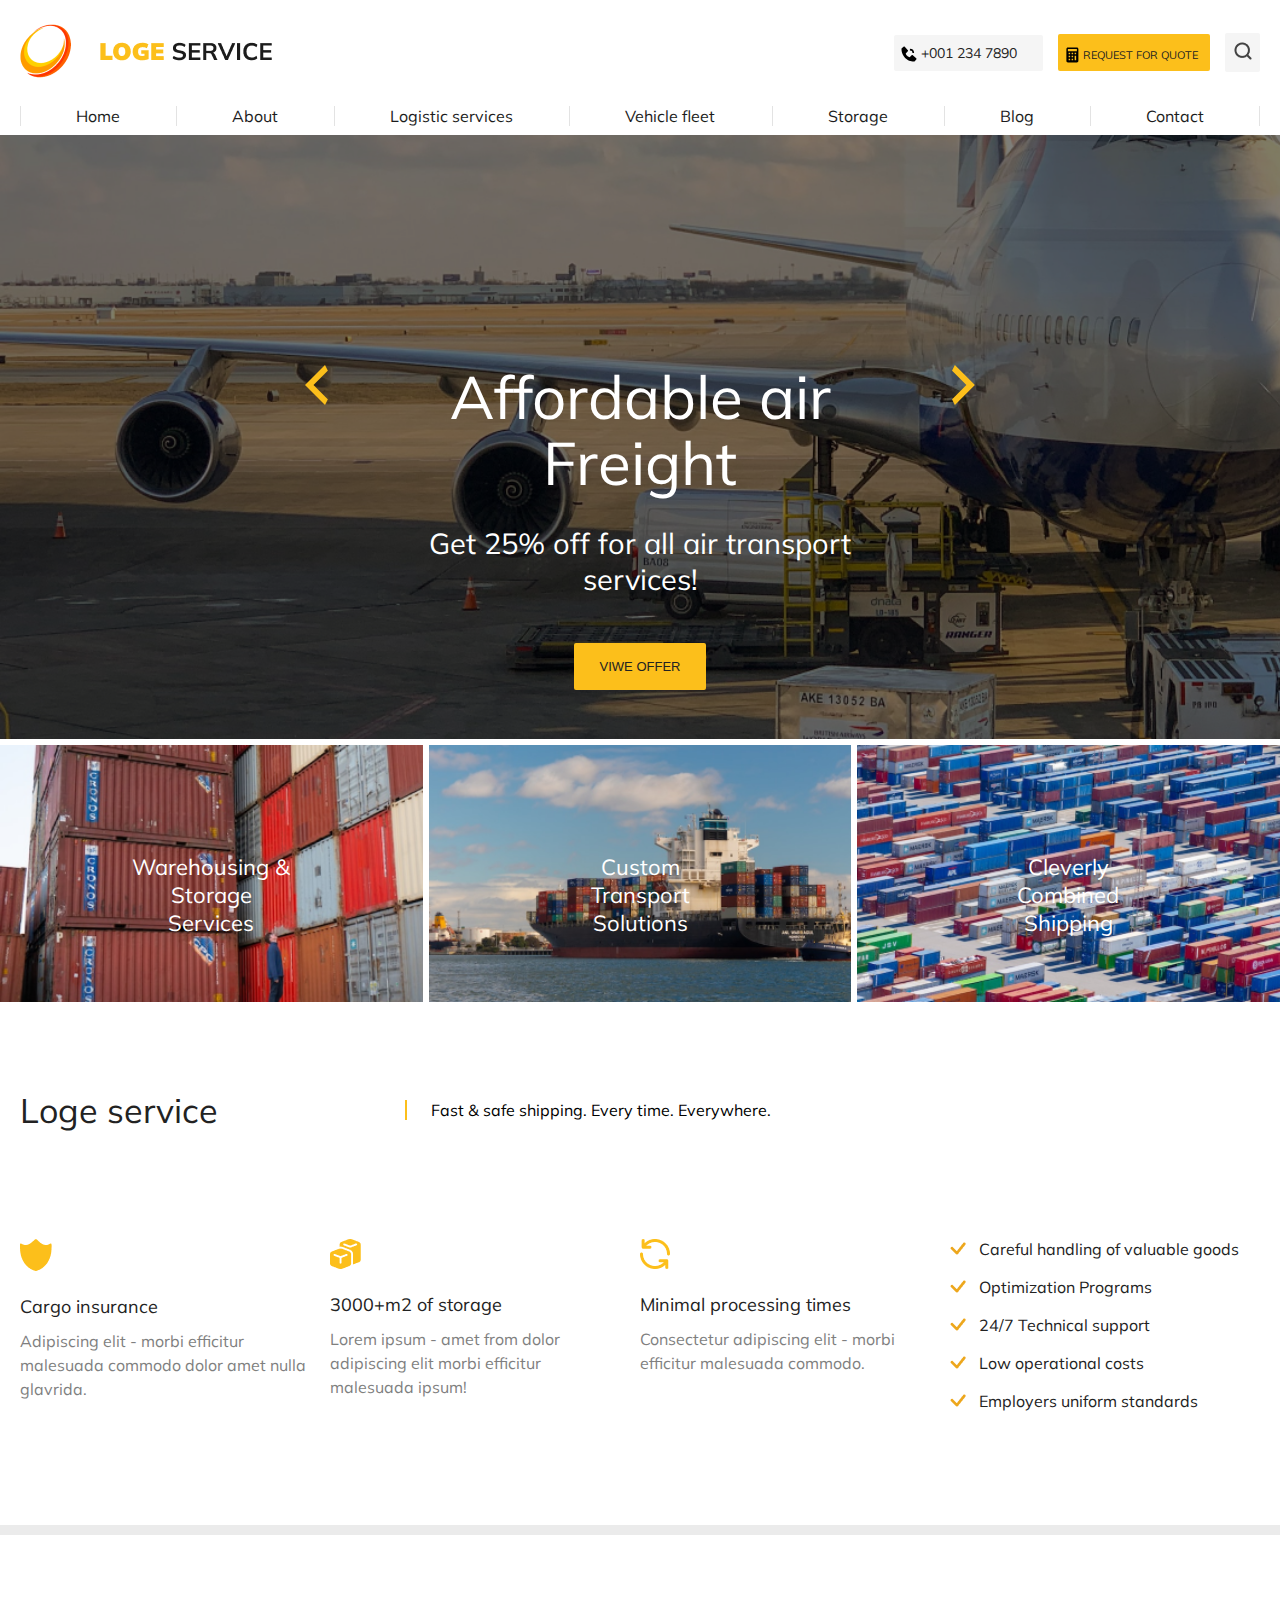
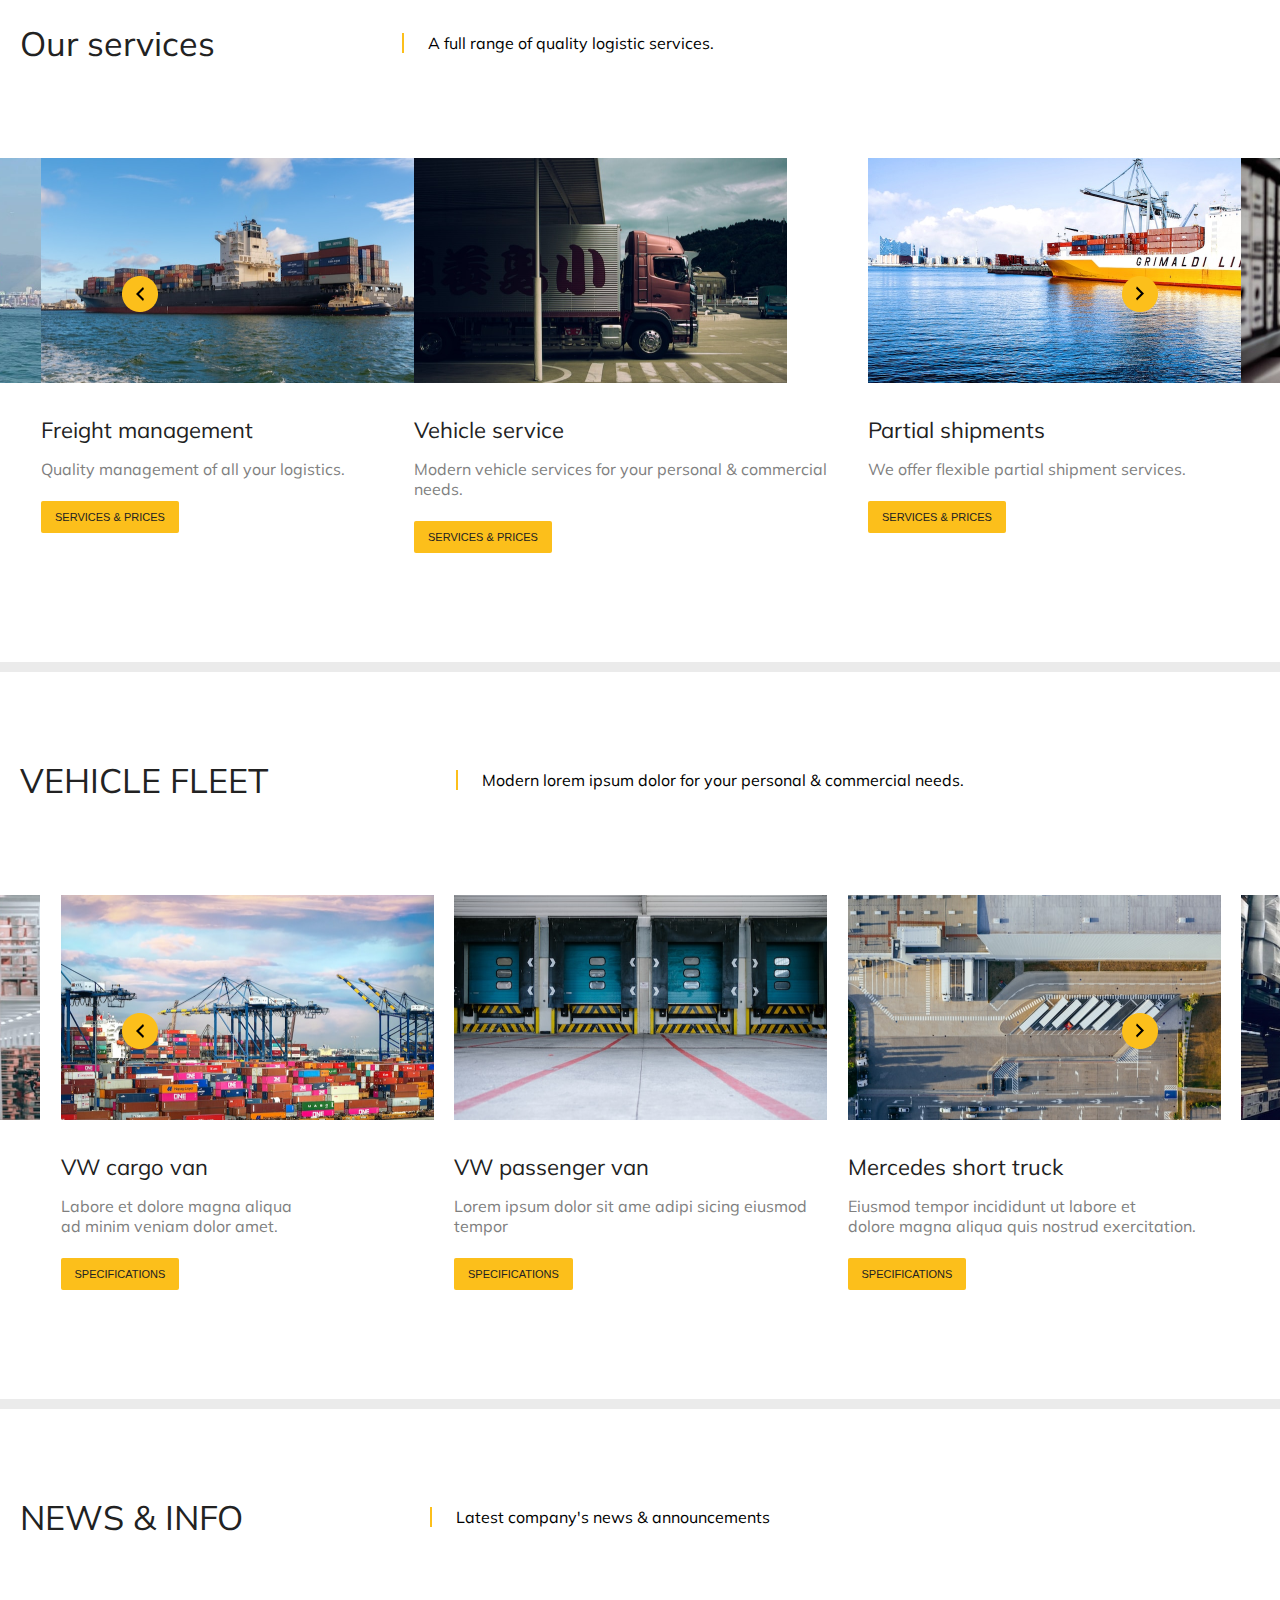
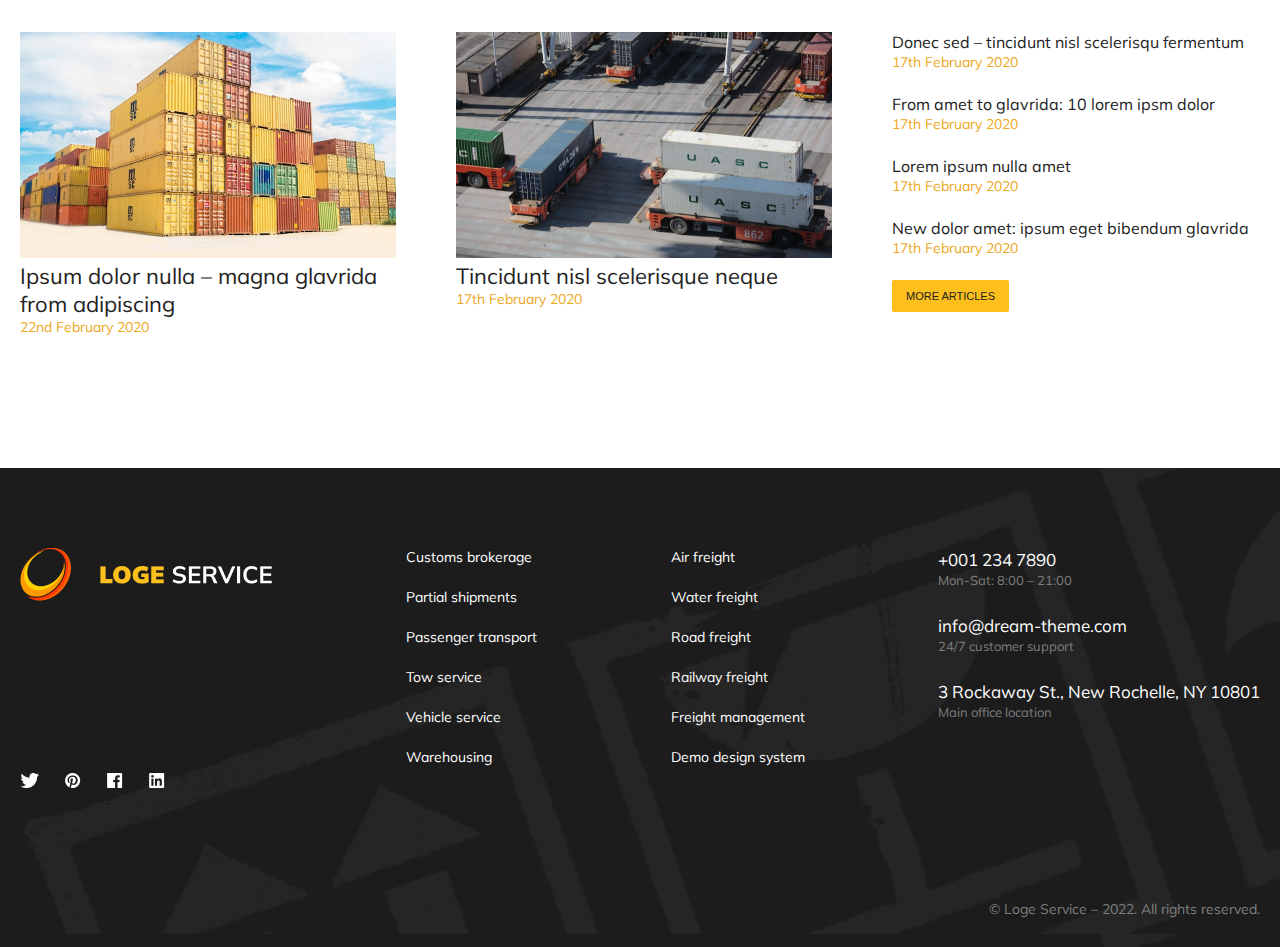
==== commit 9f799f01: "Merge pull request #2 from FahimBin/about-current-page-and-loge-service-section" ====
--- a/index.html
+++ b/index.html
@@ -23,7 +23,7 @@
                     <path d="M8.92123 4.55398C10.692 4.55398 11.4472 5.30925 11.4472 7.07998H13.1312C13.1312 4.36453 11.6367 2.86998 8.92123 2.86998V4.55398ZM11.8026 9.13699C11.6408 8.98994 11.4282 8.91151 11.2096 8.91827C10.9911 8.92502 10.7837 9.01643 10.6313 9.1732L8.61643 11.2454C8.13143 11.1527 7.1564 10.8488 6.15273 9.84764C5.14906 8.84314 4.8451 7.86557 4.75501 7.38395L6.82549 5.36819C6.98245 5.2159 7.07399 5.00851 7.08075 4.78991C7.08751 4.57132 7.00895 4.35867 6.86169 4.19697L3.7505 0.775917C3.60318 0.613711 3.39844 0.515321 3.17975 0.501643C2.96106 0.487965 2.74565 0.560077 2.57927 0.702663L0.752131 2.26963C0.606558 2.41573 0.51967 2.61018 0.50795 2.81609C0.49532 3.02659 0.254508 8.01292 4.12098 11.8811C7.49404 15.2533 11.7192 15.5 12.8828 15.5C13.0529 15.5 13.1573 15.4949 13.1851 15.4933C13.391 15.4817 13.5854 15.3945 13.7307 15.2482L15.2969 13.4203C15.4396 13.254 15.5118 13.0386 15.4983 12.82C15.4848 12.6013 15.3865 12.3965 15.2245 12.249L11.8026 9.13699Z" fill="black"/>
                     </svg>
 
-                     <a href=""tel:+001234 7890">+001 234 7890</a>
+                     <a class="f-14 color-222" href=""tel:+001234 7890">+001 234 7890</a>
                    </div>
 
                    <div class="quote">
@@ -31,19 +31,314 @@
                     width="13" height="16" viewBox="0 0 13 16" fill="none" xmlns="http://www.w3.org/2000/svg">
                     <path d="M1.8877 15.5H10.8877C11.2855 15.5 11.6671 15.342 11.9484 15.0607C12.2297 14.7794 12.3877 14.3978 12.3877 14V2C12.3877 1.60218 12.2297 1.22064 11.9484 0.93934C11.6671 0.658035 11.2855 0.5 10.8877 0.5H1.8877C1.48987 0.5 1.10834 0.658035 0.827035 0.93934C0.545731 1.22064 0.387695 1.60218 0.387695 2V14C0.387695 14.3978 0.545731 14.7794 0.827035 15.0607C1.10834 15.342 1.48987 15.5 1.8877 15.5ZM4.1377 13.25H2.6377V11.75H4.1377V13.25ZM4.1377 10.25H2.6377V8.75H4.1377V10.25ZM4.1377 7.25H2.6377V5.75H4.1377V7.25ZM7.1377 13.25H5.6377V11.75H7.1377V13.25ZM7.1377 10.25H5.6377V8.75H7.1377V10.25ZM7.1377 7.25H5.6377V5.75H7.1377V7.25ZM10.1377 13.25H8.6377V8.75H10.1377V13.25ZM10.1377 7.25H8.6377V5.75H10.1377V7.25ZM1.8877 2H10.8877V4.25H1.8877V2Z" fill="black"/>
                     </svg>
-                    <a href="#">REQUEST FOR QUOTE</a>
+                    <a class="f-11 color-222" href="#">REQUEST FOR QUOTE</a>
                    </div>
 
                    <div class="search-div">
                     <img src="images/search-icon.png" alt="search-icon">
                    </div>
-
-                   <div class="hamburger">
-                    <img src="images/hamburger.png" alt="">
-                   </div>
-                </div>
-            </div>
-        </div>
-    </section>
+                </div>
+            </div>
+        </div>
+    </section>
+
+    <!-- navbar-section -->
+    <section class="navbar-section">
+        <div class="container">
+            <div class="navbar-wrapper">
+                <nav>
+                    <ul class="nav-links">
+                        <li>
+                            <a class="f-16 color-c1c" href="index.html">Home</a>
+                        </li>
+                        <li>
+                            <a class="f-16 color-c1c" href="about.html">About</a>
+                        </li>
+                        <li>
+                            <a class="f-16 color-c1c" href="logistic.html">Logistic services</a>
+                        </li>
+                        <li>
+                            <a class="f-16 color-c1c" href="vehicle.html">Vehicle fleet</a>
+                        </li>
+                        <li>
+                            <a class="f-16 color-c1c" href="storage.html">Storage</a>
+                        </li>
+                        <li>
+                            <a class="f-16 color-c1c" href="blog.html">Blog</a>
+                        </li>
+                
+                        <li>
+                            <a class="f-16 color-c1c" href="contact.html">Contact</a>
+                        </li>
+                    </ul>
+                </nav>
+            </div>
+        </div>
+    </section>
+
+    <!-- banner section -->
+    <section class="banner-section">
+        <div class="banner-wrappers">
+            <div class="main-banner">
+                <!-- arrow svg -->
+                <div>
+                     <div class="main-banner-details">
+                    <h1 class="f-60 color-fff">Affordable air Freight</h1>
+                    <p class="f-29 color-fff">Get 25% off for all air transport services!</p>
+                    <Button class="view-offer-btn f-13 color-222 ">VIWE OFFER</Button>
+                </div>
+                </div>
+                <!-- arrow svg -->
+             
+
+            </div>
+            <div class="sub-banners">
+                <div class="sub-banner-1">
+                    <h3 class="sub-banner-1-text f-22 color-fff">Warehousing & Storage <br> Services</h3> 
+                </div>
+                <div class="sub-banner-2">
+                    <h3 class="sub-banner-2-text f-22 color-fff">Custom Transport <br> Solutions</h3> 
+                </div>
+                <div class="sub-banner-3">
+                    <h3 class="sub-banner-3-text f-22 color-fff">Cleverly Combined<br> Shipping</h3> 
+                </div>
+            </div>
+        </div>
+    </section>
+
+    <!-- loge service section -->
+    <section class="loge-service-section">
+        <div class="container">
+            <div class="loge-service-part-1">
+                <div>
+                    <h2 class="f-34 color-222">Loge service</h2>
+                </div>
+                <div>
+                    <p>Fast & safe shipping. Every time. Everywhere.</p>
+                </div>
+            </div>
+            <div class="loge-service-part-2">
+                <div>
+                    <img src="images/insurance.png" alt="insurance logo">
+                    <h5 class="service-heading">Cargo insurance</h5>
+                    <p class="service-text">
+                        Adipiscing elit - morbi efficitur malesuada commodo dolor amet nulla glavrida.
+                    </p>
+                </div>
+                <div>
+                    <img src="images/storage.png" alt="storage logo">
+                    <h5 class="service-heading">3000+m2 of storage</h5>
+                    <p class="service-text">
+                       Lorem ipsum - amet from dolor adipiscing elit morbi efficitur malesuada ipsum!
+                    </p>
+                </div>
+                <div>
+                    <img src="images/rotate.png" alt="storage logo">
+                    <h5 class="service-heading">Minimal processing times</h5>
+                    <p class="service-text">
+                     Consectetur adipiscing elit - morbi efficitur malesuada commodo.
+                    </p>
+                </div>
+                <div class="service-key-points">
+                    <ul>
+                        <li>Careful handling of valuable goods</li>
+                        <li>Optimization Programs</li>
+                        <li>24/7 Technical support</li>
+                        <li>Low operational costs</li>
+                        <li>Employers uniform standards</li>
+                    </ul>
+                </div>
+            </div>
+        </div>
+    </section>
+
+    <!-- gap div -->
+    <div class="gap-div"></div>
+
+    <!-- services section -->
+    <section class="services-section">
+        <div class="services-wrapper">
+            <div class="services-header">
+                <div class="container">
+                    <div>
+                    <h2 class="f-34 color-222">Our services</h2>
+                </div>
+                <div>
+                    <p>A full range of quality logistic services.</p>
+                </div>
+                </div>
+            </div>
+            <div class="services-cards">
+                <div class="service-card">
+                    <img src="images/short-img-1.png" alt="short img">
+                </div>
+                <div class="service-card">
+                    <img src="images/freight.png" alt="freight transport">
+                    <h4 class="f-22 color-222">Freight management</h4>
+                    <p class="f-16 color-f7f">Quality management of all your logistics.</p>
+                    <button class="service-btn f-11 color-222">Services & prices</button>
+                </div>
+                <div class="service-card">
+                    <img src="images/truck.png" alt="freight transport">
+                    <h4 class="f-22 color-222">Vehicle service</h4>
+                    <p class="f-16 color-f7f">Modern vehicle services for your personal & commercial needs.</p>
+                    <button class="service-btn f-11 color-222">Services & prices</button>
+                </div>
+                <div class="service-card">
+                    <img src="images/partial.png" alt="Partial shipments">
+                    <h4 class="f-22 color-222">Partial shipments</h4>
+                    <p class="f-16 color-f7f">We offer flexible partial shipment services.</p>
+                    <button class="service-btn f-11 color-222">Services & prices</button>
+                </div>
+                
+                <div class="service-card">
+                    <img src="images/short-img-2.png" alt="short img">
+                </div>
+            </div>
+        </div>
+    </section>
+
+    <!-- vehicle fleet section -->
+    <section class="vehicle-fleet-section">
+        <div class="services-wrapper">
+            <div class="services-header">
+                <div class="container">
+                    <div>
+                    <h2 class="f-34 color-222">VEHICLE FLEET</h2>
+                </div>
+                <div>
+                    <p>Modern lorem ipsum dolor for your personal & commercial needs.</p>
+                </div>
+                </div>
+            </div>
+            <div class="services-cards">
+                <div class="service-card">
+                    <img src="images/v-s-1.png" alt="short img">
+                </div>
+                <div class="service-card">
+                    <img src="images/v-1.png" alt="freight transport">
+                    <h4 class="f-22 color-222">VW cargo van</h4>
+                    <p class="f-16 color-f7f">Labore et dolore magna aliqua <br> ad minim veniam dolor amet.</p>
+                    <button class="service-btn f-11 color-222">Specifications</button>
+                </div>
+                <div class="service-card">
+                    <img src="images/v-2.png" alt="freight transport">
+                    <h4 class="f-22 color-222">VW passenger van</h4>
+                    <p class="f-16 color-f7f">Lorem ipsum dolor sit ame adipi sicing eiusmod <br> tempor</p>
+                    <button class="service-btn f-11 color-222">Specifications</button>
+                </div>
+                <div class="service-card">
+                    <img src="images/v-3.png" alt="Partial shipments">
+                    <h4 class="f-22 color-222">Mercedes short truck</h4>
+                    <p class="f-16 color-f7f">Eiusmod tempor incididunt ut labore et <br> dolore magna aliqua quis nostrud exercitation.</p>
+                    <button class="service-btn f-11 color-222">Specifications</button>
+                </div>
+                
+                <div class="service-card">
+                    <img src="images/v-s-2.png" alt="short img">
+                </div>
+            </div>
+        </div>
+    </section>
+
+    <!-- news and info section -->
+    <section class="news-and-info-section">
+        <div class="services-wrapper">
+            <div class="container">
+                <div class="services-header">
+                <div class="container">
+                    <div>
+                    <h2 class="f-34 color-222">NEWS & INFO</h2>
+                </div>
+                <div>
+                    <p>Latest company's news & announcements</p>
+                </div>
+                </div>
+            </div>
+            <div class="news-cards">
+               
+                <div class="news-card">
+                    <img src="images/n-1.png" alt="freight transport">
+                    <h4 class="f-22 color-222">Ipsum dolor nulla – magna glavrida from adipiscing</h4>
+                    <p class="f-16 color-f7f">22nd February 2020</p>
+                   
+                </div>
+                <div class="news-card">
+                    <img src="images/n-2.png" alt="freight transport">
+                    <h4 class="f-22 color-222">Tincidunt nisl scelerisque neque</h4>
+                    <p class="f-16 color-f7f">17th February 2020</p>
+                  
+                </div>
+                <div class="news-card">
+                    <h6>Donec sed – tincidunt nisl scelerisqu fermentum</h6>
+                    <p>17th February 2020</p>
+
+                    <h6>From amet to glavrida: 10 lorem ipsm dolor</h6>
+                    <p>17th February 2020</p>
+
+                    <h6>Lorem ipsum nulla amet</h6>
+                    <p>17th February 2020</p>
+
+                    <h6>New dolor amet: ipsum eget bibendum glavrida</h6>
+                    <p>17th February 2020</p>
+                    
+                    <button class="service-btn f-11 color-222">More articles</button>
+                </div>
+                
+            </div>
+            </div>
+        </div>
+    </section>
+
+    <!-- footer -->
+    <footer>
+        <div class="container">
+            <div class="footer-wrapper">
+            <div class="logo-part">
+                <div>
+                    <img src="images/footer-logo.png" alt="logo">
+                </div>
+                <div>
+                    <img src="images/twitter.png" alt="">
+                    <img src="images/printerest.png" alt="">
+                    <img src="images/fb.png" alt="">
+                    <img src="images/linkdin.png" alt="">
+                </div>
+            </div>
+            <div class="important-links-1">
+                <ul>
+                    <li>Customs brokerage</li>
+                    <li>Partial shipments</li>
+                    <li>Passenger transport</li>
+                    <li>Tow service</li>
+                    <li>Vehicle service</li>
+                    <li>Warehousing</li>
+                </ul>
+            </div>
+            <div class="important-links-2">
+                <ul>
+                    <li>Air freight</li>
+                    <li>Water freight</li>
+                    <li>Road freight</li>
+                    <li>Railway freight</li>
+                    <li>Freight management</li>
+                    <li>Demo design system</li>
+                </ul>
+            </div>
+            <div class="contacts">
+                    <a href="tel:+001 234 7890">+001 234 7890</a>
+                    <p>Mon-Sat: 8:00 – 21:00</p>
+
+                    <a href="mailto:info@dream-theme.com">info@dream-theme.com</a>
+                    <p>24/7 customer support</p>
+
+                    <a href="#">3 Rockaway St., New Rochelle, NY 10801</a>
+                    <p>Main office location</p>  
+            </div>
+        </div>
+
+        <p class="copyright-text">© Loge Service – 2022. All rights reserved.</p>
+        </div>
+    </footer>
 </body>
 </html>--- a/css/style.css
+++ b/css/style.css
@@ -18,6 +18,60 @@
 a {
   text-decoration: none;
 }
+ul li {
+  list-style-type: none;
+}
+/* fonts styles */
+.f-11 {
+  font-weight: 400;
+  font-size: 11px;
+}
+.f-13 {
+  font-weight: 400;
+  font-size: 13px;
+}
+.f-14 {
+  font-weight: 400;
+  font-size: 14px;
+}
+.f-16 {
+  font-weight: 400;
+  font-size: 16px;
+}
+.f-22 {
+  font-weight: 400;
+  font-size: 22px;
+}
+.f-23 {
+  font-weight: 400;
+  font-size: 22px;
+}
+.f-29 {
+  font-weight: 400;
+  font-size: 29px;
+}
+.f-34 {
+  font-weight: 400;
+  font-size: 34px;
+}
+.f-60 {
+  font-weight: 400;
+  font-size: 60px;
+}
+
+/* colors classes*/
+.color-fff {
+  color: #ffffff;
+}
+.color-222 {
+  color: #222222;
+}
+.color-c1c {
+  color: #1c1c1c;
+}
+.color-f7f {
+  color: #7f7f7f;
+}
 
 /* home page */
 /* topbar */
@@ -54,10 +108,345 @@
   border-radius: 2px;
   padding: 8.5px;
 }
-.hamburger {
-  display: none;
-}
-
+
+/* navbar */
+.navbar-wrapper {
+  padding-bottom: 9px;
+}
+.nav-links {
+  display: flex;
+  justify-content: space-between;
+}
+.nav-links li {
+  border-left: 1px solid;
+  border-color: rgba(0, 0, 0, 0.11);
+  padding: 0 55px 0 55px;
+}
+
+.nav-links li:last-child {
+  border-right: 1px solid;
+  border-color: rgba(0, 0, 0, 0.11);
+}
+
+.nav-links li a:hover {
+  border-bottom: 2px solid;
+  border-color: #fcbf1b;
+}
+
+/* banner section */
+
+.main-banner {
+  background-image: url(../images/air-freight.png);
+  background-size: cover;
+  background-repeat: no-repeat;
+}
+.main-banner-details {
+  text-align: center;
+  padding: 229px 428px 49px 428px;
+  background: rgba(0, 0, 0, 0.5);
+}
+.main-banner > div {
+  position: relative;
+}
+.main-banner-details::after {
+  content: url("../images/right-arrow.png");
+  position: absolute;
+  right: 305px;
+  top: 230px;
+}
+.main-banner-details::before {
+  content: url("../images/left-arrow.png");
+  position: absolute;
+  left: 305px;
+  top: 230px;
+}
+.main-banner-details h1 {
+  line-height: 66px;
+  padding-bottom: 29px;
+}
+.main-banner-details p {
+  line-height: 36px;
+  padding-bottom: 46px;
+}
+.view-offer-btn {
+  background: #fcbf1b;
+  border-radius: 2px;
+  padding: 16px 26px;
+  border: none;
+}
+.sub-banners {
+  display: flex;
+  gap: 6px;
+  padding-top: 6px;
+}
+.sub-banner-1 {
+  background-image: url(../images/cargo-storage.png);
+  background-size: cover;
+  background-repeat: no-repeat;
+  width: 100%;
+}
+.sub-banner-2 {
+  background-image: url(../images/ship-transport.png);
+  background-size: cover;
+  background-repeat: no-repeat;
+  width: 100%;
+}
+.sub-banner-3 {
+  background-image: url(../images/port.png);
+  background-size: cover;
+  background-repeat: no-repeat;
+  width: 100%;
+}
+.sub-banner-1-text {
+  padding: 108px 116px 65px 116px;
+  text-align: center;
+}
+.sub-banner-2-text {
+  padding: 108px 145px 65px 145px;
+  text-align: center;
+}
+.sub-banner-3-text {
+  padding: 108px 144px 65px 143px;
+  text-align: center;
+}
+
+/* loge-service-section */
+.loge-service-section {
+  padding-top: 87px;
+}
+.loge-service-part-1 {
+  display: flex;
+  gap: 187px;
+  align-items: center;
+}
+.loge-service-part-1 div p {
+  border-left: 2px solid #fcbf1b;
+  padding-left: 24px;
+}
+.loge-service-part-2 {
+  display: flex;
+  justify-content: space-between;
+  padding-top: 107.17px;
+  padding-bottom: 96px;
+}
+.loge-service-part-2 div {
+  flex: 1;
+  padding-right: 20px;
+}
+.service-heading {
+  font-weight: 400;
+  font-size: 18px;
+  line-height: 23px;
+  color: #222222;
+  padding-top: 20px;
+  padding-bottom: 11px;
+}
+.service-text {
+  font-weight: 400;
+  font-size: 16px;
+  line-height: 24px;
+  color: #7f7f7f;
+}
+.service-key-points ul li {
+  font-weight: 400;
+  font-size: 16px;
+  line-height: 21px;
+  color: #222222;
+  padding-bottom: 17px;
+}
+.service-key-points ul li::before {
+  content: url("../images/check.png");
+  display: inline-block;
+  padding-right: 13.34px;
+}
+/* gap div */
+.gap-div {
+  background: rgba(0, 0, 0, 0.08);
+  padding: 5px 0;
+}
+/* services section */
+.services-wrapper {
+  padding-bottom: 109px;
+  border-bottom: 10px solid rgba(0, 0, 0, 0.08);
+}
+.services-header {
+  padding-bottom: 93px;
+  padding-top: 87px;
+}
+.services-header > .container {
+  display: flex;
+  gap: 187px;
+  align-items: center;
+}
+.services-header div p {
+  border-left: 2px solid #fcbf1b;
+  padding-left: 24px;
+}
+
+.services-cards {
+  display: flex;
+  justify-content: space-between;
+  position: relative;
+}
+.services-cards::before {
+  content: url("../images/circle-arrow-left.png");
+  position: absolute;
+  left: 9.5%;
+  top: 30%;
+}
+.services-cards::after {
+  content: url("../images/circle-arrow-right.png");
+  position: absolute;
+  right: 9.5%;
+  top: 30%;
+}
+.service-card img {
+  padding-bottom: 29px;
+}
+.service-card h4 {
+  padding-bottom: 15px;
+}
+.service-card p {
+  padding-bottom: 22px;
+}
+
+.service-btn {
+  background: #fcbf1b;
+  border-radius: 2px;
+  padding: 10px 14px;
+  border-style: none;
+  text-transform: uppercase;
+}
+
+/* vehicle fleet section */
+/* no styles for vehicle fleet section */
+
+/* news and info section */
+.news-and-info-section > .services-wrapper {
+  border: none;
+}
+.news-cards {
+  display: flex;
+  justify-content: space-between;
+  gap: 60px;
+}
+.news-card {
+  flex: 1;
+}
+.news-card h6 {
+  font-weight: 400;
+  font-size: 16px;
+  line-height: 21px;
+  color: #222222;
+}
+.news-card p {
+  font-weight: 400;
+  font-size: 14px;
+  line-height: 18px;
+  color: #eda71d;
+  padding-bottom: 23px;
+}
+
+/* footer */
+footer {
+  background-image: url(../images/footer-bg.png);
+}
+.footer-wrapper div {
+  color: #ffffff;
+  /* flex: 1; */
+}
+.footer-wrapper {
+  display: flex;
+  justify-content: space-between;
+  padding: 80px 0 0 0;
+}
+.logo-part {
+  display: flex;
+  flex-direction: column;
+  justify-content: space-between;
+}
+.logo-part div:last-child {
+  display: flex;
+  gap: 26.15px;
+}
+.important-links-1 ul li,
+.important-links-2 ul li {
+  font-weight: 400;
+  font-size: 14px;
+  line-height: 18px;
+  padding-bottom: 22px;
+}
+.contacts a {
+  color: #ffffff;
+  font-weight: 400;
+  font-size: 17px;
+  line-height: 23px;
+}
+.contacts p {
+  font-weight: 400;
+  font-size: 13px;
+  line-height: 18px;
+  color: #7f7f7f;
+  padding-bottom: 25px;
+}
+.copyright-text {
+  font-weight: 400;
+  font-size: 14px;
+  line-height: 18px;
+  text-align: right;
+  color: #7f7f7f;
+  padding-top: 112px;
+  padding-bottom: 29px;
+}
+
+/* about page */
+
+/* CURRENT PAGE SECTION */
+.current-page-section{
+  background-image: url('../images/current-page-banner.png');
+}
+.current-page-wrapper {
+    display: flex;
+    justify-content: space-between;
+    padding: 33px 0 35px 0;
+}
+.page-path a{
+
+}
+.current-page{}
+/* loge service section about page */
+.loge-service-part-2 {
+}
+.service-description h4 {
+  padding-bottom: 31px;
+}
+.service-description p {
+  padding-bottom: 20px;
+}
+
+.service-time-from h1::before {
+  content: "est.";
+  font-weight: 400;
+  font-size: 17px;
+  line-height: 18px;
+  bottom: 25px;
+  position: relative;
+  padding-right: 5px;
+}
+.service-time-from h1 {
+  font-weight: 400;
+  font-size: 60px;
+  line-height: 60px;
+  color: #fcbf1b;
+  padding-bottom: 40px;
+}
+.service-time-from ul {
+  padding-left: 30px;
+}
+.service-time-from ul li {
+  padding-bottom: 17px;
+}
+/* ....................................................................................................................................... */
 /* Responsive for phone */
 
 @media only screen and (max-width: 430px) {
@@ -70,22 +459,157 @@
   /* home page */
   /* topbar */
   .topbar-wrapper {
-    display: flex;
-    justify-content: space-between;
-    padding: 23.3px 15.6px;
-  }
-
+    flex-direction: column;
+    align-items: center;
+  }
+  .left-contents {
+    padding-bottom: 30px;
+  }
   .right-contents {
     gap: 7px;
   }
-  .phone-contact,
-  .quote {
+
+  /* navbar */
+
+  .nav-links {
+    flex-direction: column;
+    align-items: center;
+    gap: 15px;
+  }
+  .nav-links li {
+    border: none;
+  }
+  .nav-links li:last-child {
+    border: none;
+  }
+
+  /* banner sectioin */
+
+  .main-banner-details {
+    padding: 205.76px 59.78px 135.74px 57px;
+  }
+  .main-banner-details h1 {
+    font-weight: 400;
+    font-size: 24px;
+    line-height: 66px;
+    text-align: center;
+    color: #ffffff;
+    padding-bottom: 22.99px;
+  }
+  .main-banner-details p {
+    font-weight: 400;
+    font-size: 14px;
+    line-height: 36px;
+    text-align: center;
+    color: #ffffff;
+    padding-bottom: 24.51px;
+  }
+  .view-offer-btn {
+    font-weight: 400;
+    font-size: 13px;
+    line-height: 13px;
+    color: #222222;
+  }
+  .sub-banners {
+    flex-direction: column;
+    gap: 10px;
+    padding-top: 10px;
+  }
+
+  .sub-banner-1-text {
+    padding: 98px 65px 25.88px 65px;
+  }
+  .sub-banner-2-text {
+    padding: 108px 95.5px 16.96px 95.5px;
+  }
+  .sub-banner-3-text {
+    padding: 108px 92.5px 15.82px 92.5px;
+  }
+  .main-banner-details::after {
+    right: 31.5px;
+  }
+  .main-banner-details::before {
+    left: 31.5px;
+  }
+
+  /* loge-service-section */
+  .loge-service-section {
+    padding-top: 40.22px;
+  }
+  .loge-service-part-1 {
+    flex-direction: column;
+    gap: 20.22px;
+    align-items: flex-start;
+    padding-left: 21.5px;
+  }
+  .loge-service-part-2 {
+    padding-top: 39.82px;
+    flex-direction: column;
+    padding-left: 21.5px;
+    gap: 30.82px;
+  }
+
+  /* services section */
+  .services-wrapper {
+    padding-bottom: 0px;
+  }
+  .services-header {
+    padding-top: 50.47px;
+    padding-bottom: 35.5px;
+    padding-left: 25.32px;
+  }
+  .services-header > .container {
+    display: flex;
+    flex-direction: column;
+    align-items: flex-start;
+    gap: 23.53px;
+  }
+  .services-cards {
+    flex-direction: column;
+    padding-left: 25px;
+    padding-right: 30.5px;
+    padding-bottom: 50.37px;
+  }
+  .service-card {
     display: none;
   }
-  .hamburger {
+  .service-card:nth-child(2) {
     display: block;
-    background: #fcbf1b;
-    border-radius: 2px;
-    padding: 8.5px;
-  }
-}
+  }
+  .services-cards::before {
+    content: url("../images/circle-arrow-left.png");
+    position: absolute;
+    left: 1.5%;
+    top: 20%;
+  }
+  .services-cards::after {
+    content: url("../images/circle-arrow-right.png");
+    position: absolute;
+    right: 2.5%;
+    top: 20%;
+  }
+  /* no extra css for vehicle fleet section */
+
+  /* news and info section */
+
+  .news-cards {
+    flex-direction: column;
+    padding-bottom: 60px;
+  }
+  .news-card {
+    padding-left: 25px;
+  }
+
+  /* footer */
+  .footer-wrapper {
+    flex-direction: column;
+    padding-left: 22.88px;
+  }
+  .logo-part {
+    gap: 40px;
+    padding-bottom: 60px;
+  }
+  .copyright-text {
+    text-align: center;
+  }
+}
